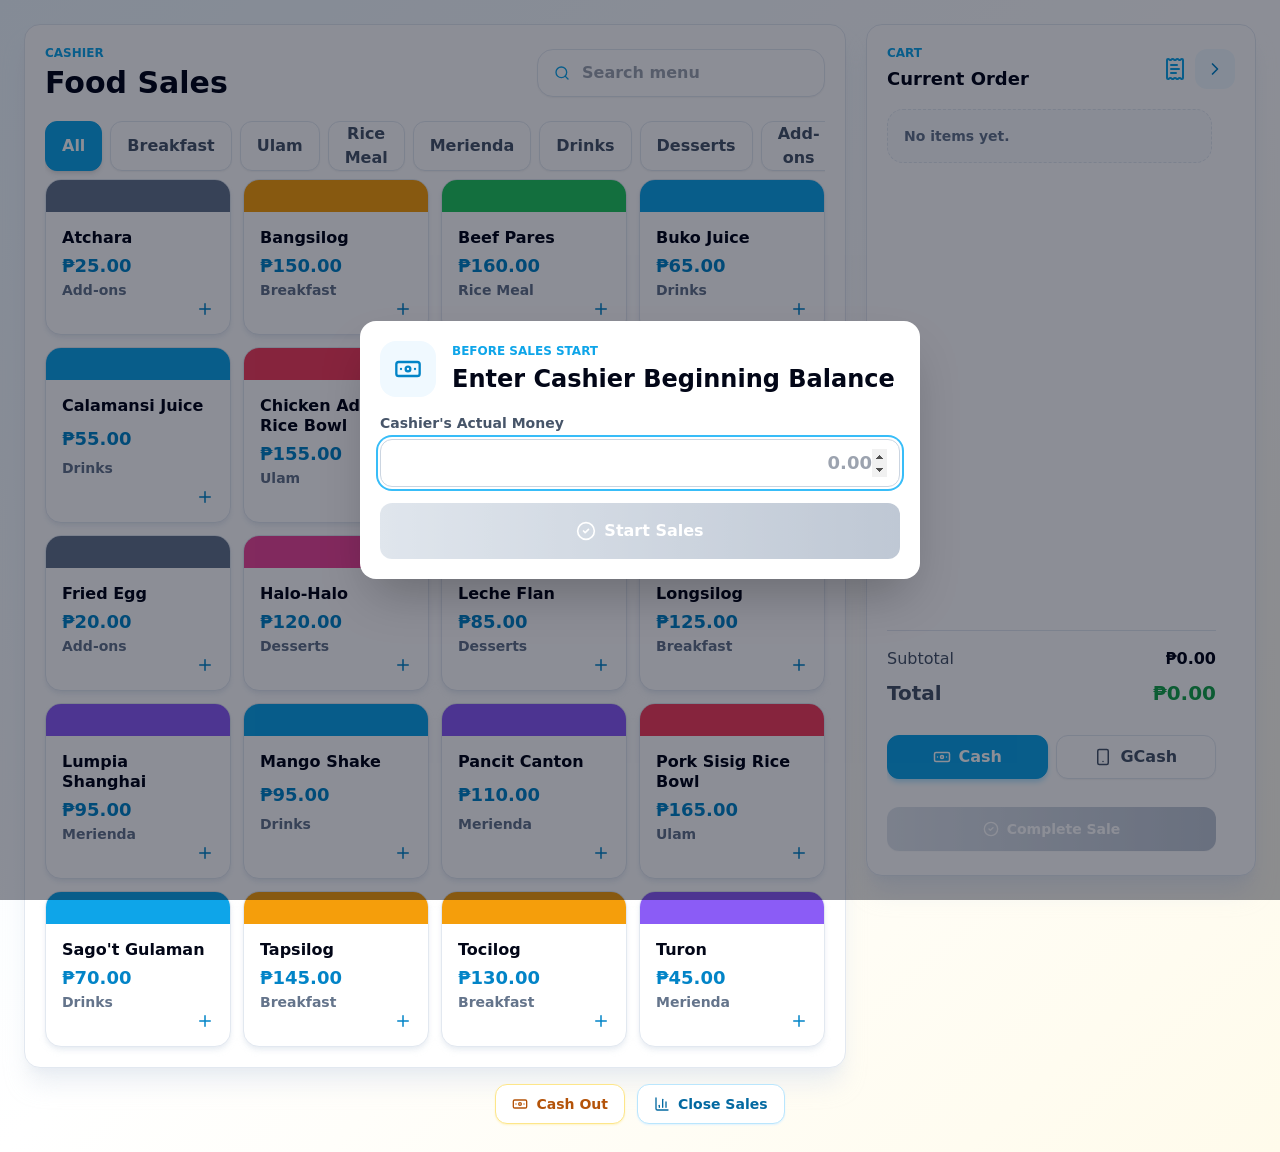
==== index.html @ 642e93b6 "Initial commit" ====
<!doctype html>
<html lang="en">
  <head>
    <meta charset="UTF-8" />
    <meta name="viewport" content="width=device-width, initial-scale=1.0, viewport-fit=cover" />
    <meta name="theme-color" content="#0f766e" />
    <title>Canteen POS</title>
    <script type="module" crossorigin src="/assets/index-CqYwOVgw.js"></script>
    <link rel="stylesheet" crossorigin href="/assets/index-Dp578OFp.css">
  </head>
  <body>
    <div id="root"></div>
  </body>
</html>
---- assets/index-Dp578OFp.css ----
*,:before,:after{--tw-border-spacing-x:0;--tw-border-spacing-y:0;--tw-translate-x:0;--tw-translate-y:0;--tw-rotate:0;--tw-skew-x:0;--tw-skew-y:0;--tw-scale-x:1;--tw-scale-y:1;--tw-pan-x: ;--tw-pan-y: ;--tw-pinch-zoom: ;--tw-scroll-snap-strictness:proximity;--tw-gradient-from-position: ;--tw-gradient-via-position: ;--tw-gradient-to-position: ;--tw-ordinal: ;--tw-slashed-zero: ;--tw-numeric-figure: ;--tw-numeric-spacing: ;--tw-numeric-fraction: ;--tw-ring-inset: ;--tw-ring-offset-width:0px;--tw-ring-offset-color:#fff;--tw-ring-color:#3b82f680;--tw-ring-offset-shadow:0 0 #0000;--tw-ring-shadow:0 0 #0000;--tw-shadow:0 0 #0000;--tw-shadow-colored:0 0 #0000;--tw-blur: ;--tw-brightness: ;--tw-contrast: ;--tw-grayscale: ;--tw-hue-rotate: ;--tw-invert: ;--tw-saturate: ;--tw-sepia: ;--tw-drop-shadow: ;--tw-backdrop-blur: ;--tw-backdrop-brightness: ;--tw-backdrop-contrast: ;--tw-backdrop-grayscale: ;--tw-backdrop-hue-rotate: ;--tw-backdrop-invert: ;--tw-backdrop-opacity: ;--tw-backdrop-saturate: ;--tw-backdrop-sepia: ;--tw-contain-size: ;--tw-contain-layout: ;--tw-contain-paint: ;--tw-contain-style: }::backdrop{--tw-border-spacing-x:0;--tw-border-spacing-y:0;--tw-translate-x:0;--tw-translate-y:0;--tw-rotate:0;--tw-skew-x:0;--tw-skew-y:0;--tw-scale-x:1;--tw-scale-y:1;--tw-pan-x: ;--tw-pan-y: ;--tw-pinch-zoom: ;--tw-scroll-snap-strictness:proximity;--tw-gradient-from-position: ;--tw-gradient-via-position: ;--tw-gradient-to-position: ;--tw-ordinal: ;--tw-slashed-zero: ;--tw-numeric-figure: ;--tw-numeric-spacing: ;--tw-numeric-fraction: ;--tw-ring-inset: ;--tw-ring-offset-width:0px;--tw-ring-offset-color:#fff;--tw-ring-color:#3b82f680;--tw-ring-offset-shadow:0 0 #0000;--tw-ring-shadow:0 0 #0000;--tw-shadow:0 0 #0000;--tw-shadow-colored:0 0 #0000;--tw-blur: ;--tw-brightness: ;--tw-contrast: ;--tw-grayscale: ;--tw-hue-rotate: ;--tw-invert: ;--tw-saturate: ;--tw-sepia: ;--tw-drop-shadow: ;--tw-backdrop-blur: ;--tw-backdrop-brightness: ;--tw-backdrop-contrast: ;--tw-backdrop-grayscale: ;--tw-backdrop-hue-rotate: ;--tw-backdrop-invert: ;--tw-backdrop-opacity: ;--tw-backdrop-saturate: ;--tw-backdrop-sepia: ;--tw-contain-size: ;--tw-contain-layout: ;--tw-contain-paint: ;--tw-contain-style: }*,:before,:after{box-sizing:border-box;border:0 solid #e5e7eb}:before,:after{--tw-content:""}html,:host{-webkit-text-size-adjust:100%;-moz-tab-size:4;tab-size:4;font-feature-settings:normal;font-variation-settings:normal;-webkit-tap-highlight-color:transparent;font-family:ui-sans-serif,system-ui,-apple-system,BlinkMacSystemFont,Segoe UI,Roboto,Noto Sans,Ubuntu,Cantarell,Helvetica Neue,sans-serif,Apple Color Emoji,Segoe UI Emoji,Segoe UI Symbol,Noto Color Emoji;line-height:1.5}body{line-height:inherit;margin:0}hr{height:0;color:inherit;border-top-width:1px}abbr:where([title]){-webkit-text-decoration:underline dotted;text-decoration:underline dotted}h1,h2,h3,h4,h5,h6{font-size:inherit;font-weight:inherit}a{color:inherit;-webkit-text-decoration:inherit;text-decoration:inherit}b,strong{font-weight:bolder}code,kbd,samp,pre{font-feature-settings:normal;font-variation-settings:normal;font-family:ui-monospace,SFMono-Regular,Menlo,Monaco,Consolas,Liberation Mono,Courier New,monospace;font-size:1em}small{font-size:80%}sub,sup{vertical-align:baseline;font-size:75%;line-height:0;position:relative}sub{bottom:-.25em}sup{top:-.5em}table{text-indent:0;border-color:inherit;border-collapse:collapse}button,input,optgroup,select,textarea{font-feature-settings:inherit;font-variation-settings:inherit;font-family:inherit;font-size:100%;font-weight:inherit;line-height:inherit;letter-spacing:inherit;color:inherit;margin:0;padding:0}button,select{text-transform:none}button{-webkit-appearance:button;background-color:#0000;background-image:none}input:where([type=button]){-webkit-appearance:button;background-color:#0000;background-image:none}input:where([type=reset]){-webkit-appearance:button;background-color:#0000;background-image:none}input:where([type=submit]){-webkit-appearance:button;background-color:#0000;background-image:none}:-moz-focusring{outline:auto}:-moz-ui-invalid{box-shadow:none}progress{vertical-align:baseline}::-webkit-inner-spin-button{height:auto}::-webkit-outer-spin-button{height:auto}[type=search]{-webkit-appearance:textfield;outline-offset:-2px}::-webkit-search-decoration{-webkit-appearance:none}::-webkit-file-upload-button{-webkit-appearance:button;font:inherit}summary{display:list-item}blockquote,dl,dd,h1,h2,h3,h4,h5,h6,hr,figure,p,pre{margin:0}fieldset{margin:0;padding:0}legend{padding:0}ol,ul,menu{margin:0;padding:0;list-style:none}dialog{padding:0}textarea{resize:vertical}input::-moz-placeholder{opacity:1;color:#9ca3af}textarea::-moz-placeholder{opacity:1;color:#9ca3af}input::placeholder,textarea::placeholder{opacity:1;color:#9ca3af}button,[role=button]{cursor:pointer}:disabled{cursor:default}img,svg,video,canvas,audio,iframe,embed,object{vertical-align:middle;display:block}img,video{max-width:100%;height:auto}[hidden]:where(:not([hidden=until-found])){display:none}:root{font-synthesis:none;text-rendering:optimizelegibility;-webkit-font-smoothing:antialiased;--tw-bg-opacity:1;background-color:rgb(240 249 255/var(--tw-bg-opacity,1));--tw-text-opacity:1;color:rgb(15 23 42/var(--tw-text-opacity,1));font-family:Inter,ui-sans-serif,system-ui,-apple-system,BlinkMacSystemFont,Segoe UI,Roboto,Noto Sans,Ubuntu,Cantarell,Helvetica Neue,sans-serif}*{box-sizing:border-box}body{background-image:linear-gradient(to bottom right, var(--tw-gradient-stops));--tw-gradient-from:#f0f9ff var(--tw-gradient-from-position);--tw-gradient-to:#fffbeb var(--tw-gradient-to-position);--tw-gradient-stops:var(--tw-gradient-from), #fff var(--tw-gradient-via-position), var(--tw-gradient-to);min-width:20rem;min-height:100vh;margin:0}button,input,select,textarea{font:inherit}button:focus,input:focus,select:focus,textarea:focus{outline-offset:2px;--tw-ring-offset-shadow:var(--tw-ring-inset) 0 0 0 var(--tw-ring-offset-width) var(--tw-ring-offset-color);--tw-ring-shadow:var(--tw-ring-inset) 0 0 0 calc(2px + var(--tw-ring-offset-width)) var(--tw-ring-color);box-shadow:var(--tw-ring-offset-shadow), var(--tw-ring-shadow), var(--tw-shadow,0 0 #0000);--tw-ring-opacity:1;--tw-ring-color:rgb(56 189 248/var(--tw-ring-opacity,1));--tw-ring-offset-width:2px;--tw-ring-offset-color:#fff;outline:2px solid #0000}button{cursor:pointer;border-width:0;display:inline-flex}button:disabled{cursor:not-allowed;opacity:.6}.loading-screen{background-image:linear-gradient(to bottom right, var(--tw-gradient-stops));--tw-gradient-from:#e0f2fe var(--tw-gradient-from-position);--tw-gradient-to:#fef3c7 var(--tw-gradient-to-position);--tw-gradient-stops:var(--tw-gradient-from), #fff var(--tw-gradient-via-position), var(--tw-gradient-to);--tw-text-opacity:1;min-height:100vh;color:rgb(2 132 199/var(--tw-text-opacity,1));align-content:center;place-items:center;gap:.75rem;display:grid}.loading-screen h1{letter-spacing:0;margin:0;font-size:1.5rem;font-weight:900;line-height:2rem}.app-shell{background-image:linear-gradient(to bottom right, var(--tw-gradient-stops));--tw-gradient-from:#f0f9ff var(--tw-gradient-from-position);--tw-gradient-to:#fffbeb var(--tw-gradient-to-position);--tw-gradient-stops:var(--tw-gradient-from), #fff var(--tw-gradient-via-position), var(--tw-gradient-to);--tw-text-opacity:1;min-height:100vh;color:rgb(15 23 42/var(--tw-text-opacity,1))}.work-area{min-width:0;padding:1.5rem}.outline-button{--tw-border-opacity:1;border-width:1px;border-color:rgb(226 232 240/var(--tw-border-opacity,1));--tw-bg-opacity:1;background-color:rgb(255 255 255/var(--tw-bg-opacity,1));--tw-text-opacity:1;min-height:2.75rem;color:rgb(51 65 85/var(--tw-text-opacity,1));--tw-shadow:0 1px 2px 0 #0000000d;--tw-shadow-colored:0 1px 2px 0 var(--tw-shadow-color);box-shadow:var(--tw-ring-offset-shadow,0 0 #0000), var(--tw-ring-shadow,0 0 #0000), var(--tw-shadow);border-radius:.75rem;justify-content:center;align-items:center;gap:.5rem;padding-left:1rem;padding-right:1rem;font-weight:900;transition-property:color,background-color,border-color,text-decoration-color,fill,stroke,opacity,box-shadow,transform,filter,-webkit-backdrop-filter,backdrop-filter;transition-duration:.2s;transition-timing-function:cubic-bezier(.4,0,.2,1)}.outline-button:hover{--tw-translate-y:-.125rem;transform:translate(var(--tw-translate-x), var(--tw-translate-y)) rotate(var(--tw-rotate)) skewX(var(--tw-skew-x)) skewY(var(--tw-skew-y)) scaleX(var(--tw-scale-x)) scaleY(var(--tw-scale-y));--tw-border-opacity:1;border-color:rgb(125 211 252/var(--tw-border-opacity,1));--tw-bg-opacity:1;background-color:rgb(240 249 255/var(--tw-bg-opacity,1));--tw-text-opacity:1;color:rgb(2 132 199/var(--tw-text-opacity,1));--tw-shadow:0 4px 6px -1px #0000001a, 0 2px 4px -2px #0000001a;--tw-shadow-colored:0 4px 6px -1px var(--tw-shadow-color), 0 2px 4px -2px var(--tw-shadow-color);box-shadow:var(--tw-ring-offset-shadow,0 0 #0000), var(--tw-ring-shadow,0 0 #0000), var(--tw-shadow)}.outline-button:hover:disabled{--tw-translate-y:0px;transform:translate(var(--tw-translate-x), var(--tw-translate-y)) rotate(var(--tw-rotate)) skewX(var(--tw-skew-x)) skewY(var(--tw-skew-y)) scaleX(var(--tw-scale-x)) scaleY(var(--tw-scale-y));--tw-border-opacity:1;border-color:rgb(226 232 240/var(--tw-border-opacity,1));--tw-bg-opacity:1;background-color:rgb(255 255 255/var(--tw-bg-opacity,1));--tw-text-opacity:1;color:rgb(51 65 85/var(--tw-text-opacity,1))}.checkout-button{background-image:linear-gradient(to right, var(--tw-gradient-stops));--tw-gradient-from:#0ea5e9 var(--tw-gradient-from-position);--tw-gradient-to:#22c55e var(--tw-gradient-to-position);--tw-gradient-stops:var(--tw-gradient-from), var(--tw-gradient-to);--tw-text-opacity:1;width:100%;min-height:3.5rem;color:rgb(255 255 255/var(--tw-text-opacity,1));--tw-shadow:var(--tw-shadow-colored);--tw-shadow-colored:0 4px 6px -1px var(--tw-shadow-color), 0 2px 4px -2px var(--tw-shadow-color);box-shadow:var(--tw-ring-offset-shadow,0 0 #0000), var(--tw-ring-shadow,0 0 #0000), var(--tw-shadow);--tw-shadow-color:#bae6fd;border-radius:.75rem;justify-content:center;align-items:center;gap:.5rem;font-weight:900;transition-property:color,background-color,border-color,text-decoration-color,fill,stroke,opacity,box-shadow,transform,filter,-webkit-backdrop-filter,backdrop-filter;transition-duration:.2s;transition-timing-function:cubic-bezier(.4,0,.2,1)}.checkout-button:hover{--tw-translate-y:-.125rem;transform:translate(var(--tw-translate-x), var(--tw-translate-y)) rotate(var(--tw-rotate)) skewX(var(--tw-skew-x)) skewY(var(--tw-skew-y)) scaleX(var(--tw-scale-x)) scaleY(var(--tw-scale-y));--tw-gradient-from:#0284c7 var(--tw-gradient-from-position);--tw-gradient-to:#16a34a var(--tw-gradient-to-position);--tw-gradient-stops:var(--tw-gradient-from), var(--tw-gradient-to);--tw-shadow:0 10px 15px -3px #0000001a, 0 4px 6px -4px #0000001a;--tw-shadow-colored:0 10px 15px -3px var(--tw-shadow-color), 0 4px 6px -4px var(--tw-shadow-color);box-shadow:var(--tw-ring-offset-shadow,0 0 #0000), var(--tw-ring-shadow,0 0 #0000), var(--tw-shadow)}.checkout-button:disabled{--tw-gradient-from:#cbd5e1 var(--tw-gradient-from-position);--tw-gradient-to:#94a3b8 var(--tw-gradient-to-position);--tw-gradient-stops:var(--tw-gradient-from), var(--tw-gradient-to);--tw-shadow:0 0 #0000;--tw-shadow-colored:0 0 #0000;box-shadow:var(--tw-ring-offset-shadow,0 0 #0000), var(--tw-ring-shadow,0 0 #0000), var(--tw-shadow)}.checkout-button:hover:disabled{--tw-translate-y:0px;transform:translate(var(--tw-translate-x), var(--tw-translate-y)) rotate(var(--tw-rotate)) skewX(var(--tw-skew-x)) skewY(var(--tw-skew-y)) scaleX(var(--tw-scale-x)) scaleY(var(--tw-scale-y))}.sales-page{gap:1rem;display:grid}.sales-grid{grid-template-columns:minmax(0,1fr) 390px;gap:1.25rem;transition:grid-template-columns .52s cubic-bezier(.22,1,.36,1);display:grid}.sales-grid.cart-collapsed{grid-template-columns:minmax(0,1fr) 116px}.sales-footer-actions{flex-wrap:wrap;justify-content:center;gap:.75rem;padding-bottom:.25rem;display:flex}.close-sales-button,.cash-out-sales-button{--tw-border-opacity:1;border-width:1px;border-color:rgb(186 230 253/var(--tw-border-opacity,1));--tw-bg-opacity:1;background-color:rgb(255 255 255/var(--tw-bg-opacity,1));--tw-text-opacity:1;min-height:2.5rem;color:rgb(3 105 161/var(--tw-text-opacity,1));--tw-shadow:var(--tw-shadow-colored);--tw-shadow-colored:0 1px 2px 0 var(--tw-shadow-color);box-shadow:var(--tw-ring-offset-shadow,0 0 #0000), var(--tw-ring-shadow,0 0 #0000), var(--tw-shadow);--tw-shadow-color:#e0f2fe;border-radius:.75rem;justify-content:center;align-items:center;gap:.5rem;padding-left:1rem;padding-right:1rem;font-size:.875rem;font-weight:900;line-height:1.25rem;transition-property:color,background-color,border-color,text-decoration-color,fill,stroke,opacity,box-shadow,transform,filter,-webkit-backdrop-filter,backdrop-filter;transition-duration:.2s;transition-timing-function:cubic-bezier(.4,0,.2,1)}.close-sales-button:hover,.cash-out-sales-button:hover{--tw-translate-y:-.125rem;transform:translate(var(--tw-translate-x), var(--tw-translate-y)) rotate(var(--tw-rotate)) skewX(var(--tw-skew-x)) skewY(var(--tw-skew-y)) scaleX(var(--tw-scale-x)) scaleY(var(--tw-scale-y));--tw-border-opacity:1;border-color:rgb(56 189 248/var(--tw-border-opacity,1));--tw-bg-opacity:1;background-color:rgb(240 249 255/var(--tw-bg-opacity,1));--tw-shadow:0 4px 6px -1px #0000001a, 0 2px 4px -2px #0000001a;--tw-shadow-colored:0 4px 6px -1px var(--tw-shadow-color), 0 2px 4px -2px var(--tw-shadow-color);box-shadow:var(--tw-ring-offset-shadow,0 0 #0000), var(--tw-ring-shadow,0 0 #0000), var(--tw-shadow)}.close-sales-button:hover:disabled,.cash-out-sales-button:hover:disabled{--tw-translate-y:0px;transform:translate(var(--tw-translate-x), var(--tw-translate-y)) rotate(var(--tw-rotate)) skewX(var(--tw-skew-x)) skewY(var(--tw-skew-y)) scaleX(var(--tw-scale-x)) scaleY(var(--tw-scale-y));--tw-border-opacity:1;border-color:rgb(186 230 253/var(--tw-border-opacity,1));--tw-bg-opacity:1;background-color:rgb(255 255 255/var(--tw-bg-opacity,1))}.cash-out-sales-button{--tw-border-opacity:1;border-color:rgb(253 230 138/var(--tw-border-opacity,1));--tw-text-opacity:1;color:rgb(180 83 9/var(--tw-text-opacity,1));--tw-shadow-color:#fef3c7;--tw-shadow:var(--tw-shadow-colored)}.cash-out-sales-button:hover{--tw-border-opacity:1;border-color:rgb(251 191 36/var(--tw-border-opacity,1));--tw-bg-opacity:1;background-color:rgb(255 251 235/var(--tw-bg-opacity,1))}.menu-panel,.cart-panel,.form-panel,.report-panel,.login-card{--tw-border-opacity:1;border-width:1px;border-color:rgb(226 232 240/var(--tw-border-opacity,1));--tw-bg-opacity:1;background-color:rgb(255 255 255/var(--tw-bg-opacity,1));--tw-shadow:var(--tw-shadow-colored);--tw-shadow-colored:0 20px 25px -5px var(--tw-shadow-color), 0 8px 10px -6px var(--tw-shadow-color);box-shadow:var(--tw-ring-offset-shadow,0 0 #0000), var(--tw-ring-shadow,0 0 #0000), var(--tw-shadow);--tw-shadow-color:#e2e8f0b3;border-radius:1rem}.menu-panel{min-height:calc(100vh - 48px);padding:1.25rem}.cart-panel,.form-panel{max-height:calc(100vh - 48px);padding:1.25rem;transition-property:width,max-width,min-width,padding,transform,box-shadow;transition-duration:.52s;transition-timing-function:cubic-bezier(.22,1,.36,1);display:grid;position:sticky;top:1.5rem;overflow:hidden}.form-panel{align-content:flex-start;gap:1rem}.cart-panel{grid-template-rows:auto auto minmax(0,1fr);align-content:stretch;gap:0;height:calc(100vh - 48px)}.cart-panel.collapsed{grid-template-rows:auto auto;align-content:start;min-width:116px;height:auto;padding:.75rem;overflow:visible}.cart-panel.collapsed .cart-header{justify-items:center;gap:.5rem;display:grid}.cart-title{opacity:1;max-height:64px;transition:max-height .36s cubic-bezier(.22,1,.36,1),opacity .22s,transform .32s cubic-bezier(.22,1,.36,1);overflow:hidden;transform:translateY(0)}.cart-panel.collapsed .cart-title{pointer-events:none;opacity:0;max-height:0;transform:translateY(-8px)}.cart-panel.collapsed .cart-header-actions>svg{display:none}.cart-header-actions{--tw-text-opacity:1;color:rgb(14 165 233/var(--tw-text-opacity,1));align-items:center;gap:.5rem;display:flex}.cart-panel.collapsed .cart-header-actions{justify-content:center;width:100%}.collapse-cart-button{--tw-bg-opacity:1;background-color:rgb(240 249 255/var(--tw-bg-opacity,1));--tw-text-opacity:1;width:2.5rem;height:2.5rem;color:rgb(2 132 199/var(--tw-text-opacity,1));border-radius:.75rem;justify-content:center;place-items:center;transition-property:color,background-color,border-color,text-decoration-color,fill,stroke,opacity,box-shadow,transform,filter,-webkit-backdrop-filter,backdrop-filter;transition-duration:.2s;transition-timing-function:cubic-bezier(.4,0,.2,1);display:grid}.collapse-cart-button:hover{--tw-bg-opacity:1;background-color:rgb(224 242 254/var(--tw-bg-opacity,1))}.cart-panel.collapsed .collapse-cart-button{--tw-bg-opacity:1;background-color:rgb(14 165 233/var(--tw-bg-opacity,1));--tw-text-opacity:1;width:3rem;height:3rem;color:rgb(255 255 255/var(--tw-text-opacity,1));--tw-shadow:var(--tw-shadow-colored);--tw-shadow-colored:0 10px 15px -3px var(--tw-shadow-color), 0 4px 6px -4px var(--tw-shadow-color);box-shadow:var(--tw-ring-offset-shadow,0 0 #0000), var(--tw-ring-shadow,0 0 #0000), var(--tw-shadow);--tw-shadow-color:#bae6fd;--tw-ring-offset-shadow:var(--tw-ring-inset) 0 0 0 var(--tw-ring-offset-width) var(--tw-ring-offset-color);--tw-ring-shadow:var(--tw-ring-inset) 0 0 0 calc(4px + var(--tw-ring-offset-width)) var(--tw-ring-color);box-shadow:var(--tw-ring-offset-shadow), var(--tw-ring-shadow), var(--tw-shadow,0 0 #0000);--tw-ring-opacity:1;--tw-ring-color:rgb(224 242 254/var(--tw-ring-opacity,1));border-radius:1rem}.cart-panel.collapsed .collapse-cart-button:hover{--tw-bg-opacity:1;background-color:rgb(2 132 199/var(--tw-bg-opacity,1))}.cart-expanded-body{opacity:1;grid-template-rows:1fr;min-height:0;margin-top:1rem;transition:grid-template-rows .52s cubic-bezier(.22,1,.36,1),opacity .3s,transform .42s cubic-bezier(.22,1,.36,1),margin-top .42s cubic-bezier(.22,1,.36,1);display:grid;overflow:hidden;transform:translate(0)scale(1)}.cart-expanded-content{scrollbar-gutter:stable;grid-template-rows:minmax(0,1fr) auto auto auto;gap:.75rem;min-height:0;padding-bottom:.25rem;padding-right:.25rem;display:grid;overflow-y:auto}.cart-expanded-content>.checkout-button{z-index:10;--tw-shadow:0 1px 2px 0 #0000000d;--tw-shadow-colored:0 1px 2px 0 var(--tw-shadow-color);min-height:2.75rem;box-shadow:var(--tw-ring-offset-shadow,0 0 #0000), var(--tw-ring-shadow,0 0 #0000), var(--tw-shadow);margin-top:.25rem;font-size:.875rem;line-height:1.25rem;position:sticky;bottom:0}.cart-expanded-content>.checkout-button svg{width:1rem;height:1rem}.cart-panel.collapsed .cart-expanded-body{pointer-events:none;opacity:0;grid-template-rows:0fr;margin-top:0;transform:translate(24px)scale(.98)}.collapsed-cart-summary{background-image:linear-gradient(to bottom, var(--tw-gradient-stops));--tw-gradient-from:#f0f9ff var(--tw-gradient-from-position);--tw-gradient-to:#f0fdf4 var(--tw-gradient-to-position);--tw-gradient-stops:var(--tw-gradient-from), var(--tw-gradient-to);text-align:center;opacity:1;--tw-ring-offset-shadow:var(--tw-ring-inset) 0 0 0 var(--tw-ring-offset-width) var(--tw-ring-offset-color);--tw-ring-shadow:var(--tw-ring-inset) 0 0 0 calc(1px + var(--tw-ring-offset-width)) var(--tw-ring-color);min-width:0;box-shadow:var(--tw-ring-offset-shadow), var(--tw-ring-shadow), var(--tw-shadow,0 0 #0000);--tw-ring-opacity:1;--tw-ring-color:rgb(224 242 254/var(--tw-ring-opacity,1));border-radius:1rem;grid-template-rows:1fr;margin-top:1rem;padding:1.25rem .5rem;transition:grid-template-rows .46s cubic-bezier(.22,1,.36,1),opacity .28s,transform .38s cubic-bezier(.22,1,.36,1),margin-top .38s cubic-bezier(.22,1,.36,1),padding .38s cubic-bezier(.22,1,.36,1),box-shadow .38s;display:grid;overflow:hidden;transform:translate(0)scale(1)}.collapsed-cart-summary-inner{place-items:center;gap:.25rem;min-height:0;display:grid;overflow:hidden}.cart-panel:not(.collapsed) .collapsed-cart-summary{pointer-events:none;opacity:0;--tw-ring-offset-shadow:var(--tw-ring-inset) 0 0 0 var(--tw-ring-offset-width) var(--tw-ring-offset-color);--tw-ring-shadow:var(--tw-ring-inset) 0 0 0 calc(0px + var(--tw-ring-offset-width)) var(--tw-ring-color);box-shadow:var(--tw-ring-offset-shadow), var(--tw-ring-shadow), var(--tw-shadow,0 0 #0000);grid-template-rows:0fr;margin-top:0;padding-top:0;padding-bottom:0;transform:translate(24px)scale(.96)}.collapsed-cart-summary strong{--tw-text-opacity:1;color:rgb(2 132 199/var(--tw-text-opacity,1));font-size:1.875rem;font-weight:900;line-height:2.25rem}.collapsed-cart-summary span{text-transform:uppercase;--tw-text-opacity:1;color:rgb(100 116 139/var(--tw-text-opacity,1));font-size:.75rem;font-weight:900;line-height:1rem}.collapsed-cart-summary b{word-break:break-all;--tw-text-opacity:1;color:rgb(22 163 74/var(--tw-text-opacity,1));font-size:.875rem;font-weight:900;line-height:1.25rem}.section-header,.admin-topbar,.cart-header{justify-content:space-between;align-items:center;gap:1rem;display:flex}.section-header,.section-header.compact{margin-bottom:1.25rem}.section-header h1,.admin-topbar h1,.login-card h1{letter-spacing:0;--tw-text-opacity:1;color:rgb(2 6 23/var(--tw-text-opacity,1));margin:0;font-size:1.875rem;font-weight:900;line-height:2.25rem}.cart-header h2,.form-panel h2,.report-panel h2,.revolving-capital-entry h2,.cashier-opening-entry h2,.cashier-closing-entry h2,.other-expense-entry h2,.capital-entry h2,.cashout-entry h2{letter-spacing:0;--tw-text-opacity:1;color:rgb(2 6 23/var(--tw-text-opacity,1));margin:0;font-size:1.125rem;font-weight:900;line-height:1.75rem}.eyebrow{text-transform:uppercase;letter-spacing:0;--tw-text-opacity:1;color:rgb(14 165 233/var(--tw-text-opacity,1));margin-bottom:.25rem;font-size:.75rem;font-weight:900;line-height:1rem}.search-box,.date-control{--tw-border-opacity:1;border-width:1px;border-color:rgb(226 232 240/var(--tw-border-opacity,1));--tw-bg-opacity:1;background-color:rgb(255 255 255/var(--tw-bg-opacity,1));--tw-text-opacity:1;height:3rem;color:rgb(14 165 233/var(--tw-text-opacity,1));--tw-shadow:0 1px 2px 0 #0000000d;--tw-shadow-colored:0 1px 2px 0 var(--tw-shadow-color);box-shadow:var(--tw-ring-offset-shadow,0 0 #0000), var(--tw-ring-shadow,0 0 #0000), var(--tw-shadow);border-radius:1rem;align-items:center;gap:.75rem;padding-left:1rem;padding-right:1rem;display:flex}.search-box input,.date-control input{--tw-text-opacity:1;width:100%;color:rgb(2 6 23/var(--tw-text-opacity,1));outline-offset:2px;background-color:#0000;border-width:0;outline:2px solid #0000;font-weight:700}.search-box input:focus,.date-control input:focus{--tw-ring-offset-shadow:var(--tw-ring-inset) 0 0 0 var(--tw-ring-offset-width) var(--tw-ring-offset-color);--tw-ring-shadow:var(--tw-ring-inset) 0 0 0 calc(0px + var(--tw-ring-offset-width)) var(--tw-ring-color);box-shadow:var(--tw-ring-offset-shadow), var(--tw-ring-shadow), var(--tw-shadow,0 0 #0000);--tw-ring-offset-width:0px}.category-row{gap:.5rem;padding-bottom:.5rem;display:flex;overflow-x:auto}.category,.payment,.report-scope-button,.amount-tab{--tw-border-opacity:1;border-width:1px;border-color:rgb(226 232 240/var(--tw-border-opacity,1));--tw-bg-opacity:1;background-color:rgb(255 255 255/var(--tw-bg-opacity,1));--tw-text-opacity:1;min-height:2.75rem;color:rgb(71 85 105/var(--tw-text-opacity,1));--tw-shadow:0 1px 2px 0 #0000000d;--tw-shadow-colored:0 1px 2px 0 var(--tw-shadow-color);box-shadow:var(--tw-ring-offset-shadow,0 0 #0000), var(--tw-ring-shadow,0 0 #0000), var(--tw-shadow);border-radius:.75rem;justify-content:center;align-items:center;padding-left:1rem;padding-right:1rem;font-weight:900;transition-property:color,background-color,border-color,text-decoration-color,fill,stroke,opacity,box-shadow,transform,filter,-webkit-backdrop-filter,backdrop-filter;transition-duration:.2s;transition-timing-function:cubic-bezier(.4,0,.2,1)}.category:hover,.payment:hover,.report-scope-button:hover,.amount-tab:hover{--tw-translate-y:-.125rem;transform:translate(var(--tw-translate-x), var(--tw-translate-y)) rotate(var(--tw-rotate)) skewX(var(--tw-skew-x)) skewY(var(--tw-skew-y)) scaleX(var(--tw-scale-x)) scaleY(var(--tw-scale-y));--tw-border-opacity:1;border-color:rgb(125 211 252/var(--tw-border-opacity,1));--tw-bg-opacity:1;background-color:rgb(240 249 255/var(--tw-bg-opacity,1));--tw-text-opacity:1;color:rgb(2 132 199/var(--tw-text-opacity,1))}.category.active{--tw-text-opacity:1;color:rgb(255 255 255/var(--tw-text-opacity,1));--tw-shadow:0 4px 6px -1px #0000001a, 0 2px 4px -2px #0000001a;--tw-shadow-colored:0 4px 6px -1px var(--tw-shadow-color), 0 2px 4px -2px var(--tw-shadow-color);box-shadow:var(--tw-ring-offset-shadow,0 0 #0000), var(--tw-ring-shadow,0 0 #0000), var(--tw-shadow)}.category.active:not([style]){--tw-border-opacity:1;border-color:rgb(14 165 233/var(--tw-border-opacity,1));--tw-bg-opacity:1;background-color:rgb(14 165 233/var(--tw-bg-opacity,1))}.category.active[style]{background:var(--category-color);border-color:var(--category-color)}.payment.active,.report-scope-button.active,.amount-tab.active{--tw-border-opacity:1;border-color:rgb(14 165 233/var(--tw-border-opacity,1));--tw-bg-opacity:1;background-color:rgb(14 165 233/var(--tw-bg-opacity,1));--tw-text-opacity:1;color:rgb(255 255 255/var(--tw-text-opacity,1));--tw-shadow:var(--tw-shadow-colored);--tw-shadow-colored:0 4px 6px -1px var(--tw-shadow-color), 0 2px 4px -2px var(--tw-shadow-color);box-shadow:var(--tw-ring-offset-shadow,0 0 #0000), var(--tw-ring-shadow,0 0 #0000), var(--tw-shadow);--tw-shadow-color:#bae6fd}.product-grid{grid-template-columns:repeat(auto-fill,minmax(150px,1fr));gap:.75rem;display:grid}.product-tile{--tw-border-opacity:1;border-width:1px;border-color:rgb(226 232 240/var(--tw-border-opacity,1));--tw-bg-opacity:1;background-color:rgb(255 255 255/var(--tw-bg-opacity,1));text-align:left;--tw-shadow:var(--tw-shadow-colored);--tw-shadow-colored:0 4px 6px -1px var(--tw-shadow-color), 0 2px 4px -2px var(--tw-shadow-color);min-height:9rem;box-shadow:var(--tw-ring-offset-shadow,0 0 #0000), var(--tw-ring-shadow,0 0 #0000), var(--tw-shadow);--tw-shadow-color:#e2e8f0b3;border-radius:1rem;padding:3rem 1rem 1rem;transition-property:color,background-color,border-color,text-decoration-color,fill,stroke,opacity,box-shadow,transform,filter,-webkit-backdrop-filter,backdrop-filter;transition-duration:.2s;transition-timing-function:cubic-bezier(.4,0,.2,1);display:grid;position:relative;overflow:hidden}.product-tile:hover{--tw-translate-y:-.25rem;transform:translate(var(--tw-translate-x), var(--tw-translate-y)) rotate(var(--tw-rotate)) skewX(var(--tw-skew-x)) skewY(var(--tw-skew-y)) scaleX(var(--tw-scale-x)) scaleY(var(--tw-scale-y));--tw-border-opacity:1;border-color:rgb(125 211 252/var(--tw-border-opacity,1));--tw-shadow:var(--tw-shadow-colored);--tw-shadow-colored:0 10px 15px -3px var(--tw-shadow-color), 0 4px 6px -4px var(--tw-shadow-color);box-shadow:var(--tw-ring-offset-shadow,0 0 #0000), var(--tw-ring-shadow,0 0 #0000), var(--tw-shadow);--tw-shadow-color:#e0f2fe}.product-strip{height:2rem;position:absolute;top:0;left:0;right:0}.product-name{z-index:10;--tw-text-opacity:1;color:rgb(2 6 23/var(--tw-text-opacity,1));font-size:1rem;font-weight:900;line-height:1.25;position:relative}.product-price{z-index:10;--tw-text-opacity:1;color:rgb(2 132 199/var(--tw-text-opacity,1));margin-top:.25rem;font-size:1.125rem;font-weight:900;line-height:1.75rem;position:relative}.product-meta,.cart-line span,.summary-row small,.menu-row-details span,.menu-edit-meta,.order-row span,.chart-label{--tw-text-opacity:1;color:rgb(100 116 139/var(--tw-text-opacity,1));font-size:.875rem;font-weight:700;line-height:1.25rem}.product-footer{--tw-text-opacity:1;color:rgb(2 132 199/var(--tw-text-opacity,1));justify-content:flex-end;align-items:center;margin-top:auto;display:flex}.product-footer strong{font-size:1.125rem;font-weight:900;line-height:1.75rem}.cart-lines{grid-auto-rows:max-content;align-content:flex-start;align-items:flex-start;gap:.75rem;min-height:42vh;max-height:52vh;padding-right:.25rem;display:grid;overflow:auto}.cart-line,.menu-row,.order-row{--tw-border-opacity:1;border-width:1px;border-color:rgb(226 232 240/var(--tw-border-opacity,1));--tw-bg-opacity:1;background-color:rgb(255 255 255/var(--tw-bg-opacity,1));--tw-shadow:0 1px 2px 0 #0000000d;--tw-shadow-colored:0 1px 2px 0 var(--tw-shadow-color);box-shadow:var(--tw-ring-offset-shadow,0 0 #0000), var(--tw-ring-shadow,0 0 #0000), var(--tw-shadow);border-radius:1rem}.cart-line{justify-content:space-between;align-items:center;gap:.75rem;padding:.75rem;display:flex}.cart-line-info{gap:.25rem;min-width:0;display:grid}.cart-line-info strong{min-width:0;line-height:1.25}.cart-line-info span{display:block}.cart-line strong,.menu-row-details strong,.order-row strong,.payment-legend-item strong,.cashout-row strong{--tw-text-opacity:1;color:rgb(2 6 23/var(--tw-text-opacity,1))}.qty-stepper{--tw-border-opacity:1;border-width:1px;border-color:rgb(226 232 240/var(--tw-border-opacity,1));--tw-bg-opacity:1;background-color:rgb(248 250 252/var(--tw-bg-opacity,1));border-radius:.75rem;grid-template-columns:repeat(3,minmax(0,1fr));display:grid;overflow:hidden}.qty-stepper button,.qty-stepper output{justify-content:center;place-items:center;min-width:2.25rem;height:2.25rem;font-size:.875rem;font-weight:900;line-height:1.25rem;display:grid}.qty-stepper button{--tw-bg-opacity:1;background-color:rgb(240 249 255/var(--tw-bg-opacity,1));--tw-text-opacity:1;color:rgb(2 132 199/var(--tw-text-opacity,1));transition-property:color,background-color,border-color,text-decoration-color,fill,stroke,opacity,box-shadow,transform,filter,-webkit-backdrop-filter,backdrop-filter;transition-duration:.15s;transition-timing-function:cubic-bezier(.4,0,.2,1)}.qty-stepper button:hover{--tw-bg-opacity:1;background-color:rgb(224 242 254/var(--tw-bg-opacity,1))}.qty-stepper output{--tw-bg-opacity:1;background-color:rgb(255 255 255/var(--tw-bg-opacity,1));--tw-text-opacity:1;color:rgb(2 6 23/var(--tw-text-opacity,1))}.empty-note{--tw-border-opacity:1;border-style:dashed;border-width:1px;border-color:rgb(226 232 240/var(--tw-border-opacity,1));--tw-bg-opacity:1;background-color:rgb(248 250 252/var(--tw-bg-opacity,1));--tw-text-opacity:1;color:rgb(100 116 139/var(--tw-text-opacity,1));border-radius:1rem;padding:1rem;font-size:.875rem;font-weight:700;line-height:1.25rem}.totals{--tw-border-opacity:1;border-top-width:1px;border-color:rgb(226 232 240/var(--tw-border-opacity,1));gap:.5rem;margin-top:1rem;margin-bottom:1rem;padding-top:1rem;display:grid}.totals label,.totals div,.cash-input{--tw-text-opacity:1;color:rgb(71 85 105/var(--tw-text-opacity,1));justify-content:space-between;align-items:center;gap:.75rem;display:flex}.totals strong{--tw-text-opacity:1;color:rgb(2 6 23/var(--tw-text-opacity,1));font-weight:900}.grand-total{font-size:1.25rem;font-weight:900;line-height:1.75rem}.grand-total strong,.cash-input strong{--tw-text-opacity:1;color:rgb(22 163 74/var(--tw-text-opacity,1))}.payment-methods{grid-template-columns:repeat(2,minmax(0,1fr));gap:.5rem;margin-bottom:.75rem;display:grid}.payment{gap:.5rem}.cash-input{--tw-border-opacity:1;border-width:1px;border-color:rgb(187 247 208/var(--tw-border-opacity,1));--tw-bg-opacity:1;background-color:rgb(240 253 244/var(--tw-bg-opacity,1));border-radius:1rem;grid-template-columns:1fr 120px;margin-bottom:.75rem;padding:.5rem;display:grid}.amount-field.active{--tw-ring-offset-shadow:var(--tw-ring-inset) 0 0 0 var(--tw-ring-offset-width) var(--tw-ring-offset-color);--tw-ring-shadow:var(--tw-ring-inset) 0 0 0 calc(2px + var(--tw-ring-offset-width)) var(--tw-ring-color);box-shadow:var(--tw-ring-offset-shadow), var(--tw-ring-shadow), var(--tw-shadow,0 0 #0000);--tw-ring-opacity:1;--tw-ring-color:rgb(134 239 172/var(--tw-ring-opacity,1))}.totals input,.cash-input input,.login-card input,.revolving-capital-entry input,.cashier-opening-entry input,.cashier-closing-entry input,.other-expense-entry input,.capital-entry input,.cashout-entry input,.product-form input,.product-form select,.menu-edit-fields input{--tw-border-opacity:1;border-width:1px;border-color:rgb(203 213 225/var(--tw-border-opacity,1));--tw-bg-opacity:1;background-color:rgb(255 255 255/var(--tw-bg-opacity,1));--tw-text-opacity:1;min-height:2.75rem;color:rgb(2 6 23/var(--tw-text-opacity,1));--tw-shadow:0 1px 2px 0 #0000000d;--tw-shadow-colored:0 1px 2px 0 var(--tw-shadow-color);box-shadow:var(--tw-ring-offset-shadow,0 0 #0000), var(--tw-ring-shadow,0 0 #0000), var(--tw-shadow);border-radius:.75rem;padding-left:.75rem;padding-right:.75rem}.totals input,.cash-input input{text-align:right}.amount-keypad{--tw-border-opacity:1;border-width:1px;border-color:rgb(226 232 240/var(--tw-border-opacity,1));--tw-bg-opacity:1;background-color:rgb(248 250 252/var(--tw-bg-opacity,1));border-radius:1rem;gap:.5rem;margin-bottom:.5rem;padding:.5rem;display:grid}.amount-keypad-header{grid-template-columns:minmax(0,1fr) 44px;align-items:center;gap:.5rem;display:grid}.amount-keypad-header strong{--tw-text-opacity:1;color:rgb(71 85 105/var(--tw-text-opacity,1));font-size:.875rem;font-weight:900;line-height:1.25rem}.suggested-amounts{grid-template-columns:repeat(5,minmax(0,1fr));gap:.375rem;display:grid}.suggested-amounts button{--tw-border-opacity:1;border-width:1px;border-color:rgb(253 230 138/var(--tw-border-opacity,1));--tw-bg-opacity:1;background-color:rgb(255 251 235/var(--tw-bg-opacity,1));--tw-text-opacity:1;min-height:2.25rem;color:rgb(180 83 9/var(--tw-text-opacity,1));border-radius:.75rem;justify-content:center;font-size:.875rem;font-weight:900;line-height:1.25rem;transition-property:color,background-color,border-color,text-decoration-color,fill,stroke,opacity,box-shadow,transform,filter,-webkit-backdrop-filter,backdrop-filter;transition-duration:.15s;transition-timing-function:cubic-bezier(.4,0,.2,1)}.suggested-amounts button:hover{--tw-bg-opacity:1;background-color:rgb(254 243 199/var(--tw-bg-opacity,1))}.keypad-clear,.keypad-grid button{--tw-border-opacity:1;border-width:1px;border-color:rgb(226 232 240/var(--tw-border-opacity,1));--tw-bg-opacity:1;background-color:rgb(255 255 255/var(--tw-bg-opacity,1));--tw-text-opacity:1;min-height:2.5rem;color:rgb(30 41 59/var(--tw-text-opacity,1));--tw-shadow:0 1px 2px 0 #0000000d;--tw-shadow-colored:0 1px 2px 0 var(--tw-shadow-color);box-shadow:var(--tw-ring-offset-shadow,0 0 #0000), var(--tw-ring-shadow,0 0 #0000), var(--tw-shadow);border-radius:.75rem;justify-content:center;align-items:center;font-weight:900;transition-property:color,background-color,border-color,text-decoration-color,fill,stroke,opacity,box-shadow,transform,filter,-webkit-backdrop-filter,backdrop-filter;transition-duration:.15s;transition-timing-function:cubic-bezier(.4,0,.2,1)}.keypad-clear:hover,.keypad-grid button:hover{--tw-bg-opacity:1;background-color:rgb(240 249 255/var(--tw-bg-opacity,1));--tw-text-opacity:1;color:rgb(2 132 199/var(--tw-text-opacity,1))}.keypad-grid{grid-template-columns:repeat(3,minmax(0,1fr));gap:.5rem;display:grid}.admin-shell{gap:1.25rem;display:grid}.admin-tabs,.report-scope-tabs{--tw-border-opacity:1;border-width:1px;border-color:rgb(226 232 240/var(--tw-border-opacity,1));--tw-bg-opacity:1;background-color:rgb(248 250 252/var(--tw-bg-opacity,1));--tw-shadow:0 1px 2px 0 #0000000d;--tw-shadow-colored:0 1px 2px 0 var(--tw-shadow-color);box-shadow:var(--tw-ring-offset-shadow,0 0 #0000), var(--tw-ring-shadow,0 0 #0000), var(--tw-shadow);border-radius:1rem;padding:.25rem;display:grid}.admin-tabs{grid-template-columns:repeat(4,minmax(0,1fr));gap:.25rem}.admin-tab{--tw-text-opacity:1;min-height:2.75rem;color:rgb(71 85 105/var(--tw-text-opacity,1));border-radius:.75rem;justify-content:center;align-items:center;gap:.5rem;padding-left:1rem;padding-right:1rem;font-weight:900;transition-property:color,background-color,border-color,text-decoration-color,fill,stroke,opacity,box-shadow,transform,filter,-webkit-backdrop-filter,backdrop-filter;transition-duration:.15s;transition-timing-function:cubic-bezier(.4,0,.2,1)}.admin-tab:hover{--tw-bg-opacity:1;background-color:rgb(255 255 255/var(--tw-bg-opacity,1));--tw-text-opacity:1;color:rgb(2 132 199/var(--tw-text-opacity,1))}.admin-tab.active{--tw-bg-opacity:1;background-color:rgb(14 165 233/var(--tw-bg-opacity,1));--tw-text-opacity:1;color:rgb(255 255 255/var(--tw-text-opacity,1));--tw-shadow:var(--tw-shadow-colored);--tw-shadow-colored:0 4px 6px -1px var(--tw-shadow-color), 0 2px 4px -2px var(--tw-shadow-color);box-shadow:var(--tw-ring-offset-shadow,0 0 #0000), var(--tw-ring-shadow,0 0 #0000), var(--tw-shadow);--tw-shadow-color:#bae6fd}.admin-grid{grid-template-columns:minmax(0,1fr) minmax(320px,380px);gap:1.25rem;display:grid}.admin-list,.product-form,.settings-grid{gap:.75rem;display:grid}.password-settings-grid{grid-template-columns:repeat(2,minmax(0,1fr));gap:1.25rem}.menu-row{grid-template-columns:7px minmax(0,1fr) auto auto auto;align-items:center;gap:.75rem;min-height:72px;padding:.75rem;display:grid;overflow:hidden}.row-color{border-radius:9999px;height:100%;min-height:3rem}.menu-row-details{gap:.25rem;min-width:0;display:grid}.menu-row-details em{--tw-text-opacity:1;color:rgb(180 83 9/var(--tw-text-opacity,1));font-size:.75rem;font-style:normal;font-weight:900;line-height:1rem}.menu-row b{--tw-text-opacity:1;color:rgb(2 132 199/var(--tw-text-opacity,1));font-weight:900}.small-button{--tw-bg-opacity:1;background-color:rgb(240 253 244/var(--tw-bg-opacity,1));--tw-text-opacity:1;min-height:2.25rem;color:rgb(21 128 61/var(--tw-text-opacity,1));border-radius:.75rem;justify-content:center;align-items:center;gap:.25rem;padding-left:.75rem;padding-right:.75rem;font-weight:900;transition-property:color,background-color,border-color,text-decoration-color,fill,stroke,opacity,box-shadow,transform,filter,-webkit-backdrop-filter,backdrop-filter;transition-duration:.15s;transition-timing-function:cubic-bezier(.4,0,.2,1)}.small-button:hover{--tw-bg-opacity:1;background-color:rgb(220 252 231/var(--tw-bg-opacity,1))}.small-button.muted{--tw-bg-opacity:1;background-color:rgb(255 251 235/var(--tw-bg-opacity,1));--tw-text-opacity:1;color:rgb(180 83 9/var(--tw-text-opacity,1))}.small-button.muted:hover{--tw-bg-opacity:1;background-color:rgb(254 243 199/var(--tw-bg-opacity,1))}.menu-actions{align-items:center;gap:.5rem;display:flex}.icon-action-button,.icon-neutral-button,.icon-danger-button{border-radius:.75rem;justify-content:center;place-items:center;width:2.5rem;height:2.5rem;transition-property:color,background-color,border-color,text-decoration-color,fill,stroke,opacity,box-shadow,transform,filter,-webkit-backdrop-filter,backdrop-filter;transition-duration:.15s;transition-timing-function:cubic-bezier(.4,0,.2,1);display:grid}.icon-action-button{--tw-bg-opacity:1;background-color:rgb(240 249 255/var(--tw-bg-opacity,1));--tw-text-opacity:1;color:rgb(2 132 199/var(--tw-text-opacity,1))}.icon-action-button:hover{--tw-bg-opacity:1;background-color:rgb(224 242 254/var(--tw-bg-opacity,1))}.icon-neutral-button{--tw-bg-opacity:1;background-color:rgb(241 245 249/var(--tw-bg-opacity,1));--tw-text-opacity:1;color:rgb(51 65 85/var(--tw-text-opacity,1))}.icon-neutral-button:hover{--tw-bg-opacity:1;background-color:rgb(226 232 240/var(--tw-bg-opacity,1))}.icon-danger-button{--tw-bg-opacity:1;background-color:rgb(255 241 242/var(--tw-bg-opacity,1));--tw-text-opacity:1;color:rgb(225 29 72/var(--tw-text-opacity,1))}.icon-danger-button:hover{--tw-bg-opacity:1;background-color:rgb(255 228 230/var(--tw-bg-opacity,1))}.icon-action-button:disabled,.icon-danger-button:disabled{--tw-bg-opacity:1;background-color:rgb(241 245 249/var(--tw-bg-opacity,1));--tw-text-opacity:1;color:rgb(203 213 225/var(--tw-text-opacity,1));opacity:.6}.icon-action-button:disabled:hover,.icon-danger-button:disabled:hover{--tw-bg-opacity:1;background-color:rgb(241 245 249/var(--tw-bg-opacity,1))}.menu-row-edit{grid-template-columns:7px minmax(0,1fr) auto}.menu-edit-fields{grid-template-columns:repeat(2,minmax(0,1fr));gap:.75rem;display:grid}.menu-edit-fields label,.product-form label,.login-card label,.revolving-capital-entry label,.cashier-opening-entry label,.cashier-closing-entry label,.other-expense-entry label,.capital-entry label,.cashout-entry label{--tw-text-opacity:1;color:rgb(71 85 105/var(--tw-text-opacity,1));gap:.375rem;font-size:.875rem;font-weight:900;line-height:1.25rem;display:grid}.menu-edit-meta{grid-column:1/-1}.product-form{padding-top:.25rem}.login-shell{place-items:center;min-height:calc(100vh - 48px);display:grid}.login-card{gap:1rem;width:100%;max-width:420px;padding:1.5rem;display:grid}.login-card>svg{--tw-text-opacity:1;color:rgb(14 165 233/var(--tw-text-opacity,1))}.login-hint{--tw-bg-opacity:1;background-color:rgb(240 249 255/var(--tw-bg-opacity,1));text-align:center;--tw-text-opacity:1;color:rgb(100 116 139/var(--tw-text-opacity,1));border-radius:.75rem;margin:0;padding:.75rem;font-size:.875rem;font-weight:700;line-height:1.25rem}.report-controls{flex-wrap:wrap;justify-content:flex-end;align-items:center;gap:.75rem;display:flex}.report-scope-tabs{grid-template-columns:repeat(3,minmax(0,1fr));gap:.25rem;min-height:3rem}.report-scope-button{min-height:2.5rem;padding-left:.75rem;padding-right:.75rem}.report-entry-grid{grid-template-columns:repeat(auto-fit,minmax(280px,1fr));gap:1rem;margin-bottom:1rem;display:grid}.revolving-capital-entry,.cashier-opening-entry,.cashier-closing-entry,.other-expense-entry,.capital-entry,.cashout-entry{--tw-border-opacity:1;border-width:1px;border-color:rgb(226 232 240/var(--tw-border-opacity,1));--tw-bg-opacity:1;background-color:rgb(255 255 255/var(--tw-bg-opacity,1));--tw-shadow:var(--tw-shadow-colored);--tw-shadow-colored:0 10px 15px -3px var(--tw-shadow-color), 0 4px 6px -4px var(--tw-shadow-color);box-shadow:var(--tw-ring-offset-shadow,0 0 #0000), var(--tw-ring-shadow,0 0 #0000), var(--tw-shadow);--tw-shadow-color:#e2e8f099;border-radius:1rem;align-content:flex-start;align-items:stretch;gap:.75rem;margin:0;padding:1rem;display:grid}.revolving-capital-entry{--tw-border-opacity:1;border-color:rgb(186 230 253/var(--tw-border-opacity,1));background-color:#f0f9ff66}.cashier-opening-entry{--tw-border-opacity:1;border-color:rgb(187 247 208/var(--tw-border-opacity,1));background-color:#f0fdf466}.cashier-closing-entry{--tw-border-opacity:1;border-color:rgb(199 210 254/var(--tw-border-opacity,1));background-color:#eef2ff66}.other-expense-entry{--tw-border-opacity:1;border-color:rgb(253 230 138/var(--tw-border-opacity,1));background-color:#fffbeb66}.capital-current{--tw-text-opacity:1;color:rgb(2 132 199/var(--tw-text-opacity,1));margin-top:.25rem;font-size:.875rem;font-weight:900;line-height:1.25rem;display:block}.capital-current.warning{--tw-text-opacity:1;color:rgb(190 18 60/var(--tw-text-opacity,1))}.metric-grid,.report-grid,.backup-actions{gap:1rem;display:grid}.metric-grid{grid-template-columns:repeat(auto-fit,minmax(150px,1fr));margin-bottom:1rem}.metric-card{--tw-border-opacity:1;border-width:1px;border-color:rgb(226 232 240/var(--tw-border-opacity,1));--tw-bg-opacity:1;background-color:rgb(255 255 255/var(--tw-bg-opacity,1));--tw-shadow:var(--tw-shadow-colored);--tw-shadow-colored:0 10px 15px -3px var(--tw-shadow-color), 0 4px 6px -4px var(--tw-shadow-color);min-height:7rem;box-shadow:var(--tw-ring-offset-shadow,0 0 #0000), var(--tw-ring-shadow,0 0 #0000), var(--tw-shadow);--tw-shadow-color:#e2e8f099;border-radius:1rem;align-content:center;gap:.5rem;padding:1rem;display:grid}.metric-card span{--tw-text-opacity:1;color:rgb(100 116 139/var(--tw-text-opacity,1));font-weight:900}.metric-card strong{--tw-text-opacity:1;color:rgb(2 132 199/var(--tw-text-opacity,1));font-size:1.3rem;font-weight:900}.report-grid{grid-template-columns:repeat(2,minmax(0,1fr))}.report-panel{padding:1rem}.report-panel.wide{grid-column:1/-1}.chart-panel{min-height:300px}.summary-row,.weekly-buyer-row{--tw-border-opacity:1;border-bottom-width:1px;border-color:rgb(226 232 240/var(--tw-border-opacity,1));justify-content:space-between;align-items:center;gap:.75rem;padding-top:.75rem;padding-bottom:.75rem;display:flex}.summary-row:last-child,.weekly-buyer-row:last-child{border-bottom-width:0}.summary-row{grid-template-columns:minmax(0,1fr) 96px 96px;align-items:center;display:grid}.summary-row span{text-overflow:ellipsis;white-space:nowrap;min-width:0;overflow:hidden}.summary-row strong{text-align:center}.summary-row small{text-align:right}.summary-row strong,.weekly-buyer-row strong,.report-buyer-total strong{--tw-text-opacity:1;color:rgb(2 6 23/var(--tw-text-opacity,1));font-weight:900}.weekly-buyer-list{gap:.25rem;display:grid}.weekly-buyer-row.total,.report-buyer-total{--tw-bg-opacity:1;background-color:rgb(240 253 244/var(--tw-bg-opacity,1));--tw-text-opacity:1;color:rgb(21 128 61/var(--tw-text-opacity,1));border-width:0;border-radius:.75rem;padding:.75rem}.report-buyer-total{justify-content:space-between;align-items:center;gap:.75rem;display:flex}.cashout-list{gap:.75rem;padding-top:.75rem;display:grid}.cashout-row{--tw-border-opacity:1;border-width:1px;border-color:rgb(226 232 240/var(--tw-border-opacity,1));--tw-bg-opacity:1;background-color:rgb(255 255 255/var(--tw-bg-opacity,1));--tw-shadow:0 1px 2px 0 #0000000d;--tw-shadow-colored:0 1px 2px 0 var(--tw-shadow-color);box-shadow:var(--tw-ring-offset-shadow,0 0 #0000), var(--tw-ring-shadow,0 0 #0000), var(--tw-shadow);border-radius:.75rem;grid-template-columns:minmax(0,1fr) auto;align-items:center;gap:.75rem;padding:.75rem;display:grid}.cashout-row div{gap:.25rem;min-width:0;display:grid}.cashout-row span{--tw-text-opacity:1;color:rgb(100 116 139/var(--tw-text-opacity,1));font-size:.875rem;font-weight:700;line-height:1.25rem}.cashout-row b{--tw-text-opacity:1;color:rgb(225 29 72/var(--tw-text-opacity,1));font-weight:900}.order-row{grid-template-columns:1fr;padding:0;display:grid;overflow:hidden}.order-row-toggle{text-align:left;--tw-text-opacity:1;min-height:3.5rem;color:rgb(2 6 23/var(--tw-text-opacity,1));background-color:#0000;align-items:center;gap:.75rem;padding:1rem;transition-property:color,background-color,border-color,text-decoration-color,fill,stroke,opacity,box-shadow,transform,filter,-webkit-backdrop-filter,backdrop-filter;transition-duration:.15s;transition-timing-function:cubic-bezier(.4,0,.2,1);display:grid}.order-row-toggle:hover{--tw-bg-opacity:1;background-color:rgb(240 249 255/var(--tw-bg-opacity,1))}.order-row-toggle{grid-template-columns:minmax(0,1fr) auto 24px}.order-row-toggle strong{text-overflow:ellipsis;white-space:nowrap;overflow:hidden}.order-row-toggle b{--tw-text-opacity:1;color:rgb(2 132 199/var(--tw-text-opacity,1));font-weight:900}.order-row-details{gap:.75rem;padding-bottom:1rem;padding-left:1rem;padding-right:1rem;display:grid}.order-items{--tw-border-opacity:1;border-top-width:1px;border-color:rgb(226 232 240/var(--tw-border-opacity,1));gap:.5rem;padding-top:.75rem;display:grid}.order-item-line{--tw-bg-opacity:1;background-color:rgb(248 250 252/var(--tw-bg-opacity,1));border-radius:.75rem;grid-template-columns:minmax(0,1fr) auto auto;align-items:center;gap:.75rem;padding:.75rem;font-size:.875rem;line-height:1.25rem;display:grid}.order-item-line strong{--tw-text-opacity:1;color:rgb(2 132 199/var(--tw-text-opacity,1))}.sales-pagination{grid-template-columns:1fr auto 1fr;align-items:center;gap:.75rem;padding-top:1rem;display:grid}.sales-pagination .outline-button{justify-self:start;width:8rem}.sales-pagination span{white-space:nowrap;--tw-text-opacity:1;color:rgb(100 116 139/var(--tw-text-opacity,1));font-size:.875rem;font-weight:900;line-height:1.25rem}.sales-pagination .outline-button:last-child{justify-self:end}.payment-chart{grid-template-columns:minmax(160px,.8fr) minmax(0,1fr);align-items:center;gap:1.25rem;display:grid}.payment-pie{aspect-ratio:1;--tw-shadow:inset 0 2px 4px 0 #0000000d;--tw-shadow-colored:inset 0 2px 4px 0 var(--tw-shadow-color);width:100%;max-width:190px;box-shadow:var(--tw-ring-offset-shadow,0 0 #0000), var(--tw-ring-shadow,0 0 #0000), var(--tw-shadow);border-radius:9999px;place-items:center;margin-left:auto;margin-right:auto;display:grid}.payment-pie>div{aspect-ratio:1;--tw-bg-opacity:1;background-color:rgb(255 255 255/var(--tw-bg-opacity,1));text-align:center;--tw-shadow:0 4px 6px -1px #0000001a, 0 2px 4px -2px #0000001a;--tw-shadow-colored:0 4px 6px -1px var(--tw-shadow-color), 0 2px 4px -2px var(--tw-shadow-color);width:50%;box-shadow:var(--tw-ring-offset-shadow,0 0 #0000), var(--tw-ring-shadow,0 0 #0000), var(--tw-shadow);border-radius:9999px;place-items:center;display:grid}.payment-pie strong{--tw-text-opacity:1;color:rgb(2 6 23/var(--tw-text-opacity,1));font-size:1.5rem;font-weight:900;line-height:2rem}.payment-pie span{text-transform:uppercase;--tw-text-opacity:1;color:rgb(100 116 139/var(--tw-text-opacity,1));font-size:.75rem;font-weight:900;line-height:1rem}.payment-legend{gap:.75rem;display:grid}.payment-legend-item{--tw-border-opacity:1;border-width:1px;border-color:rgb(226 232 240/var(--tw-border-opacity,1));--tw-bg-opacity:1;background-color:rgb(255 255 255/var(--tw-bg-opacity,1));--tw-shadow:0 1px 2px 0 #0000000d;--tw-shadow-colored:0 1px 2px 0 var(--tw-shadow-color);box-shadow:var(--tw-ring-offset-shadow,0 0 #0000), var(--tw-ring-shadow,0 0 #0000), var(--tw-shadow);border-radius:.75rem;grid-template-columns:14px minmax(0,1fr) auto;align-items:center;gap:.75rem;padding:.75rem;display:grid}.payment-legend-item small{--tw-text-opacity:1;color:rgb(100 116 139/var(--tw-text-opacity,1));font-size:.875rem;font-weight:700;line-height:1.25rem;display:block}.payment-legend-item b{--tw-text-opacity:1;color:rgb(2 6 23/var(--tw-text-opacity,1));font-weight:900}.legend-dot{border-radius:9999px;width:.875rem;height:.875rem}.sales-chart{grid-template-columns:repeat(24,minmax(12px,1fr));align-items:flex-end;gap:.375rem;height:15rem;display:grid}.chart-column{grid-template-rows:1fr auto;align-content:flex-end;gap:.25rem;min-width:0;height:100%;display:grid}.bar-track{--tw-bg-opacity:1;background-color:rgb(241 245 249/var(--tw-bg-opacity,1));border-radius:.75rem;align-items:flex-end;height:100%;display:flex;overflow:hidden}.bar-fill{background-image:linear-gradient(to top, var(--tw-gradient-stops));--tw-gradient-from:#0ea5e9 var(--tw-gradient-from-position);--tw-gradient-to:#fbbf24 var(--tw-gradient-to-position);--tw-gradient-stops:var(--tw-gradient-from), #4ade80 var(--tw-gradient-via-position), var(--tw-gradient-to);border-top-left-radius:.75rem;border-top-right-radius:.75rem;width:100%;transition-property:all;transition-duration:.15s;transition-timing-function:cubic-bezier(.4,0,.2,1);display:block}.chart-label{text-align:center;height:1rem;font-size:10px;line-height:1rem;display:block;overflow:hidden}.backup-actions{grid-template-columns:repeat(3,minmax(0,1fr))}.backup-actions button{--tw-border-opacity:1;border-width:1px;border-color:rgb(226 232 240/var(--tw-border-opacity,1));--tw-bg-opacity:1;background-color:rgb(255 255 255/var(--tw-bg-opacity,1));text-align:left;--tw-shadow:var(--tw-shadow-colored);--tw-shadow-colored:0 10px 15px -3px var(--tw-shadow-color), 0 4px 6px -4px var(--tw-shadow-color);min-height:11rem;box-shadow:var(--tw-ring-offset-shadow,0 0 #0000), var(--tw-ring-shadow,0 0 #0000), var(--tw-shadow);--tw-shadow-color:#e2e8f099;border-radius:1rem;align-content:flex-start;gap:.75rem;padding:1.25rem;transition-property:color,background-color,border-color,text-decoration-color,fill,stroke,opacity,box-shadow,transform,filter,-webkit-backdrop-filter,backdrop-filter;transition-duration:.2s;transition-timing-function:cubic-bezier(.4,0,.2,1);display:grid}.backup-actions button:hover{--tw-translate-y:-.25rem;transform:translate(var(--tw-translate-x), var(--tw-translate-y)) rotate(var(--tw-rotate)) skewX(var(--tw-skew-x)) skewY(var(--tw-skew-y)) scaleX(var(--tw-scale-x)) scaleY(var(--tw-scale-y));--tw-border-opacity:1;border-color:rgb(125 211 252/var(--tw-border-opacity,1));--tw-shadow:var(--tw-shadow-colored);--tw-shadow-colored:0 20px 25px -5px var(--tw-shadow-color), 0 8px 10px -6px var(--tw-shadow-color);box-shadow:var(--tw-ring-offset-shadow,0 0 #0000), var(--tw-ring-shadow,0 0 #0000), var(--tw-shadow);--tw-shadow-color:#e0f2fe}.backup-actions svg{--tw-text-opacity:1;color:rgb(14 165 233/var(--tw-text-opacity,1))}.backup-actions strong{--tw-text-opacity:1;color:rgb(2 6 23/var(--tw-text-opacity,1));font-size:1.125rem;font-weight:900;line-height:1.75rem}.backup-actions span{--tw-text-opacity:1;color:rgb(100 116 139/var(--tw-text-opacity,1));font-size:.875rem;font-weight:700;line-height:1.25rem}.hidden-input{display:none}.password-panel{position:static}.modal-backdrop{z-index:50;background-color:#02061773;place-items:center;padding:1.25rem;display:grid;position:fixed;top:0;bottom:0;left:0;right:0}.confirm-modal{--tw-bg-opacity:1;background-color:rgb(255 255 255/var(--tw-bg-opacity,1));--tw-shadow:0 25px 50px -12px #00000040;--tw-shadow-colored:0 25px 50px -12px var(--tw-shadow-color);width:100%;max-width:960px;max-height:calc(100vh - 40px);box-shadow:var(--tw-ring-offset-shadow,0 0 #0000), var(--tw-ring-shadow,0 0 #0000), var(--tw-shadow);border-radius:1rem;gap:1rem;padding:1.25rem;display:grid;overflow:auto}.close-sales-modal{max-width:1120px}.opening-balance-modal{max-width:560px}.confirm-modal-icon{--tw-bg-opacity:1;background-color:rgb(240 249 255/var(--tw-bg-opacity,1));--tw-text-opacity:1;width:3.5rem;height:3.5rem;color:rgb(2 132 199/var(--tw-text-opacity,1));border-radius:1rem;place-items:center;display:grid}.close-sales-header{justify-content:space-between;align-items:center;gap:1rem;display:flex}.confirm-modal-heading{align-items:center;gap:1rem;display:flex}.confirm-modal h2{letter-spacing:0;--tw-text-opacity:1;color:rgb(2 6 23/var(--tw-text-opacity,1));margin:0;font-size:1.5rem;font-weight:900;line-height:2rem}.confirm-sale-summary,.confirm-payment-panel,.confirm-receipt{--tw-border-opacity:1;border-width:1px;border-color:rgb(226 232 240/var(--tw-border-opacity,1));--tw-bg-opacity:1;background-color:rgb(248 250 252/var(--tw-bg-opacity,1));border-radius:1rem}.confirm-sale-summary{justify-content:space-between;align-items:center;gap:.75rem;padding:.75rem;display:flex}.confirm-sale-summary span,.receipt-line span,.receipt-totals span{--tw-text-opacity:1;color:rgb(100 116 139/var(--tw-text-opacity,1));font-weight:700}.confirm-sale-summary strong{--tw-text-opacity:1;color:rgb(2 132 199/var(--tw-text-opacity,1));font-size:1.5rem;font-weight:900;line-height:2rem}.closing-metric-grid{grid-template-columns:repeat(auto-fit,minmax(130px,1fr));gap:.75rem;display:grid}.closing-metric-card{--tw-border-opacity:1;border-width:1px;border-color:rgb(226 232 240/var(--tw-border-opacity,1));--tw-bg-opacity:1;background-color:rgb(248 250 252/var(--tw-bg-opacity,1));border-radius:.75rem;align-content:center;gap:.25rem;min-height:5rem;padding:.75rem;display:grid}.closing-metric-card span{text-transform:uppercase;--tw-text-opacity:1;color:rgb(100 116 139/var(--tw-text-opacity,1));font-size:.75rem;font-weight:900;line-height:1rem}.closing-metric-card strong{overflow-wrap:break-word;--tw-text-opacity:1;color:rgb(2 132 199/var(--tw-text-opacity,1));font-size:1.25rem;font-weight:900;line-height:1.75rem}.opening-balance-form{gap:1rem;display:grid}.cashout-modal{max-width:560px}.cashout-password-modal{max-width:460px}.cashout-modal-form{gap:1rem;display:grid}.cashout-fund-summary{grid-template-columns:repeat(2,minmax(0,1fr));gap:.75rem;display:grid}.cashout-fund-summary div{--tw-border-opacity:1;border-width:1px;border-color:rgb(226 232 240/var(--tw-border-opacity,1));--tw-bg-opacity:1;background-color:rgb(248 250 252/var(--tw-bg-opacity,1));border-radius:.75rem;align-content:center;gap:.25rem;min-height:5rem;padding:.75rem;display:grid}.cashout-fund-summary span{text-transform:uppercase;--tw-text-opacity:1;color:rgb(100 116 139/var(--tw-text-opacity,1));font-size:.75rem;font-weight:900;line-height:1rem}.cashout-fund-summary strong{overflow-wrap:break-word;--tw-text-opacity:1;color:rgb(2 6 23/var(--tw-text-opacity,1));font-size:1.25rem;font-weight:900;line-height:1.75rem}.cashout-fund-after.warning{--tw-border-opacity:1;border-color:rgb(254 205 211/var(--tw-border-opacity,1));--tw-bg-opacity:1;background-color:rgb(255 241 242/var(--tw-bg-opacity,1))}.cashout-fund-after.warning strong{--tw-text-opacity:1;color:rgb(190 18 60/var(--tw-text-opacity,1))}.cashout-modal-form label{--tw-text-opacity:1;color:rgb(71 85 105/var(--tw-text-opacity,1));gap:.375rem;font-size:.875rem;font-weight:900;line-height:1.25rem;display:grid}.cashout-modal-form input{--tw-border-opacity:1;border-width:1px;border-color:rgb(203 213 225/var(--tw-border-opacity,1));--tw-bg-opacity:1;background-color:rgb(255 255 255/var(--tw-bg-opacity,1));--tw-text-opacity:1;min-height:3rem;color:rgb(2 6 23/var(--tw-text-opacity,1));--tw-shadow:0 1px 2px 0 #0000000d;--tw-shadow-colored:0 1px 2px 0 var(--tw-shadow-color);box-shadow:var(--tw-ring-offset-shadow,0 0 #0000), var(--tw-ring-shadow,0 0 #0000), var(--tw-shadow);border-radius:.75rem;padding-left:.75rem;padding-right:.75rem}.close-sales-cash-check{gap:1rem;display:grid}.cash-check-note{--tw-text-opacity:1;color:rgb(100 116 139/var(--tw-text-opacity,1));margin:.25rem 0 0;font-size:.875rem;font-weight:700;line-height:1.25rem}.cash-check-input{--tw-text-opacity:1;color:rgb(71 85 105/var(--tw-text-opacity,1));gap:.375rem;font-size:.875rem;font-weight:900;line-height:1.25rem;display:grid}.cash-check-input input{--tw-border-opacity:1;border-width:1px;border-color:rgb(203 213 225/var(--tw-border-opacity,1));--tw-bg-opacity:1;background-color:rgb(255 255 255/var(--tw-bg-opacity,1));text-align:right;--tw-text-opacity:1;min-height:3rem;color:rgb(2 6 23/var(--tw-text-opacity,1));--tw-shadow:0 1px 2px 0 #0000000d;--tw-shadow-colored:0 1px 2px 0 var(--tw-shadow-color);box-shadow:var(--tw-ring-offset-shadow,0 0 #0000), var(--tw-ring-shadow,0 0 #0000), var(--tw-shadow);border-radius:.75rem;padding-left:.75rem;padding-right:.75rem;font-size:1.125rem;font-weight:900;line-height:1.75rem}.cash-check-input input:disabled{--tw-border-opacity:1;border-color:rgb(226 232 240/var(--tw-border-opacity,1));--tw-bg-opacity:1;background-color:rgb(241 245 249/var(--tw-bg-opacity,1));--tw-text-opacity:1;color:rgb(100 116 139/var(--tw-text-opacity,1))}.cash-check-results{grid-template-columns:repeat(4,minmax(0,1fr));gap:.75rem;display:grid}.cash-check-results div{--tw-border-opacity:1;border-width:1px;border-color:rgb(226 232 240/var(--tw-border-opacity,1));--tw-bg-opacity:1;background-color:rgb(248 250 252/var(--tw-bg-opacity,1));border-radius:.75rem;align-content:center;gap:.25rem;min-height:5rem;padding:.75rem;display:grid}.cash-check-results span{text-transform:uppercase;--tw-text-opacity:1;color:rgb(100 116 139/var(--tw-text-opacity,1));font-size:.75rem;font-weight:900;line-height:1rem}.cash-check-results strong{overflow-wrap:break-word;--tw-text-opacity:1;color:rgb(2 6 23/var(--tw-text-opacity,1));font-size:1.25rem;font-weight:900;line-height:1.75rem}.cash-check-status.tally{--tw-border-opacity:1;border-color:rgb(187 247 208/var(--tw-border-opacity,1));--tw-bg-opacity:1;background-color:rgb(240 253 244/var(--tw-bg-opacity,1))}.cash-check-status.tally strong{--tw-text-opacity:1;color:rgb(21 128 61/var(--tw-text-opacity,1))}.cash-check-status.missing,.cash-check-missing.active{--tw-border-opacity:1;border-color:rgb(254 205 211/var(--tw-border-opacity,1));--tw-bg-opacity:1;background-color:rgb(255 241 242/var(--tw-bg-opacity,1))}.cash-check-status.missing strong,.cash-check-missing.active strong{--tw-text-opacity:1;color:rgb(190 18 60/var(--tw-text-opacity,1))}.cash-check-status.over{--tw-border-opacity:1;border-color:rgb(253 230 138/var(--tw-border-opacity,1));--tw-bg-opacity:1;background-color:rgb(255 251 235/var(--tw-bg-opacity,1))}.cash-check-status.over strong{--tw-text-opacity:1;color:rgb(180 83 9/var(--tw-text-opacity,1))}.close-sales-grid{grid-template-columns:repeat(2,minmax(0,1fr));gap:1rem;display:grid}.close-sales-payment{align-content:flex-start;gap:.75rem;display:grid}.closing-payment-list{gap:.75rem;display:grid}.closing-payment-list div{--tw-border-opacity:1;border-width:1px;border-color:rgb(226 232 240/var(--tw-border-opacity,1));--tw-bg-opacity:1;background-color:rgb(255 255 255/var(--tw-bg-opacity,1));--tw-shadow:0 1px 2px 0 #0000000d;--tw-shadow-colored:0 1px 2px 0 var(--tw-shadow-color);box-shadow:var(--tw-ring-offset-shadow,0 0 #0000), var(--tw-ring-shadow,0 0 #0000), var(--tw-shadow);border-radius:.75rem;grid-template-columns:minmax(0,1fr) auto auto;align-items:center;gap:.5rem;padding:.75rem;display:grid}.closing-payment-list span,.closing-payment-list small{--tw-text-opacity:1;color:rgb(100 116 139/var(--tw-text-opacity,1));font-weight:700}.closing-payment-list strong{--tw-text-opacity:1;color:rgb(2 6 23/var(--tw-text-opacity,1));font-weight:900}.close-sales-chart{min-height:260px}.close-sales-actions{flex-wrap:wrap;justify-content:flex-end;gap:.75rem;display:flex}.close-sales-actions .outline-button,.close-sales-actions .checkout-button{min-width:8rem;padding-left:1rem;padding-right:1rem}.close-sales-start-button{flex-shrink:0;width:auto}.close-sales-confirm-modal{max-width:520px}.confirm-sale-layout{grid-template-columns:minmax(0,1fr) minmax(320px,380px);gap:1rem;min-height:0;display:grid}.confirm-payment-panel{--tw-bg-opacity:1;background-color:rgb(255 255 255/var(--tw-bg-opacity,1));align-content:flex-start;gap:.75rem;padding:1rem;display:grid}.confirm-payment-total{--tw-bg-opacity:1;background-color:rgb(240 249 255/var(--tw-bg-opacity,1));border-radius:.75rem;justify-content:space-between;align-items:center;gap:.75rem;padding:.75rem;display:flex}.confirm-payment-total span{--tw-text-opacity:1;color:rgb(100 116 139/var(--tw-text-opacity,1));font-weight:900}.confirm-payment-total strong{--tw-text-opacity:1;color:rgb(2 132 199/var(--tw-text-opacity,1));font-size:1.5rem;font-weight:900;line-height:2rem}.confirm-payment-methods,.confirm-payment-panel .amount-keypad{margin-bottom:0}.cash-input strong{grid-column:1/-1;justify-self:end}.cash-warning{--tw-bg-opacity:1;background-color:rgb(255 251 235/var(--tw-bg-opacity,1));--tw-text-opacity:1;color:rgb(180 83 9/var(--tw-text-opacity,1));border-radius:.75rem;margin:0;padding:.5rem .75rem;font-size:.875rem;font-weight:700;line-height:1.25rem}.confirm-receipt{align-content:flex-start;gap:.75rem;min-height:0;padding:1rem;display:grid}.receipt-heading div{gap:.25rem;display:grid}.receipt-heading,.receipt-line,.receipt-totals div{justify-content:space-between;gap:.75rem;display:flex}.receipt-heading strong{--tw-text-opacity:1;color:rgb(2 6 23/var(--tw-text-opacity,1))}.receipt-heading span{--tw-text-opacity:1;color:rgb(2 132 199/var(--tw-text-opacity,1));font-weight:900}.receipt-heading b{text-align:right;--tw-text-opacity:1;color:rgb(2 132 199/var(--tw-text-opacity,1));font-size:1.5rem;font-weight:900;line-height:2rem}.receipt-lines,.receipt-totals{gap:.75rem;display:grid}.receipt-lines{max-height:44vh;padding-right:.25rem;overflow:auto}.receipt-line{--tw-border-opacity:1;border-style:dashed;border-bottom-width:1px;border-color:rgb(226 232 240/var(--tw-border-opacity,1));padding-bottom:.75rem}.receipt-line:last-child{border-bottom-width:0;padding-bottom:0}.receipt-line b,.receipt-totals strong{text-align:right;--tw-text-opacity:1;color:rgb(2 6 23/var(--tw-text-opacity,1));font-weight:900}.receipt-grand-total{--tw-border-opacity:1;border-top-width:1px;border-color:rgb(226 232 240/var(--tw-border-opacity,1));padding-top:.75rem;font-size:1.125rem;font-weight:900;line-height:1.75rem}.receipt-grand-total strong{--tw-text-opacity:1;color:rgb(2 132 199/var(--tw-text-opacity,1))}.confirm-modal-actions{grid-template-columns:repeat(2,minmax(0,1fr));gap:.75rem;display:grid}.toast{z-index:60;--tw-translate-x:-50%;transform:translate(var(--tw-translate-x), var(--tw-translate-y)) rotate(var(--tw-rotate)) skewX(var(--tw-skew-x)) skewY(var(--tw-skew-y)) scaleX(var(--tw-scale-x)) scaleY(var(--tw-scale-y));--tw-bg-opacity:1;background-color:rgb(2 6 23/var(--tw-bg-opacity,1));--tw-text-opacity:1;color:rgb(255 255 255/var(--tw-text-opacity,1));--tw-shadow:0 25px 50px -12px #00000040;--tw-shadow-colored:0 25px 50px -12px var(--tw-shadow-color);box-shadow:var(--tw-ring-offset-shadow,0 0 #0000), var(--tw-ring-shadow,0 0 #0000), var(--tw-shadow);border-radius:.75rem;padding:.75rem 1rem;font-weight:900;position:fixed;bottom:1.5rem;left:50%}.filter{filter:var(--tw-blur) var(--tw-brightness) var(--tw-contrast) var(--tw-grayscale) var(--tw-hue-rotate) var(--tw-invert) var(--tw-saturate) var(--tw-sepia) var(--tw-drop-shadow)}@media (max-width:1060px){.sales-grid,.sales-grid.cart-collapsed{grid-template-columns:1fr}.cart-panel,.form-panel{max-height:none;position:static}.cart-panel{height:auto}.cart-expanded-content{scrollbar-gutter:auto;padding-right:0;overflow:visible}.cart-expanded-content>.checkout-button{position:static}.admin-grid,.password-settings-grid{grid-template-columns:1fr}}@media (max-width:700px){.work-area{padding:.75rem}.section-header,.admin-topbar,.cart-header{flex-direction:column;align-items:stretch}.report-controls{justify-content:stretch}.admin-tabs,.report-scope-tabs,.payment-methods,.confirm-modal-actions,.confirm-sale-layout,.close-sales-grid,.suggested-amounts,.backup-actions,.report-grid,.metric-grid,.report-entry-grid{grid-template-columns:repeat(1,minmax(0,1fr))}.cash-input,.payment-chart,.payment-legend-item,.cashout-fund-summary,.cash-check-results,.closing-payment-list div,.cashout-row,.summary-row,.order-item-line,.sales-pagination,.menu-row,.menu-row-edit,.menu-edit-fields{grid-template-columns:1fr}.menu-row{padding:1rem}.row-color{width:100%;height:.5rem;min-height:0}.menu-actions{justify-content:flex-start}.product-grid{grid-template-columns:repeat(auto-fill,minmax(135px,1fr))}.sales-chart{grid-template-columns:repeat(24,minmax(18px,1fr));overflow-x:auto}.sales-pagination .outline-button:last-child{justify-self:stretch}.sales-pagination .outline-button{justify-self:stretch;width:100%}}
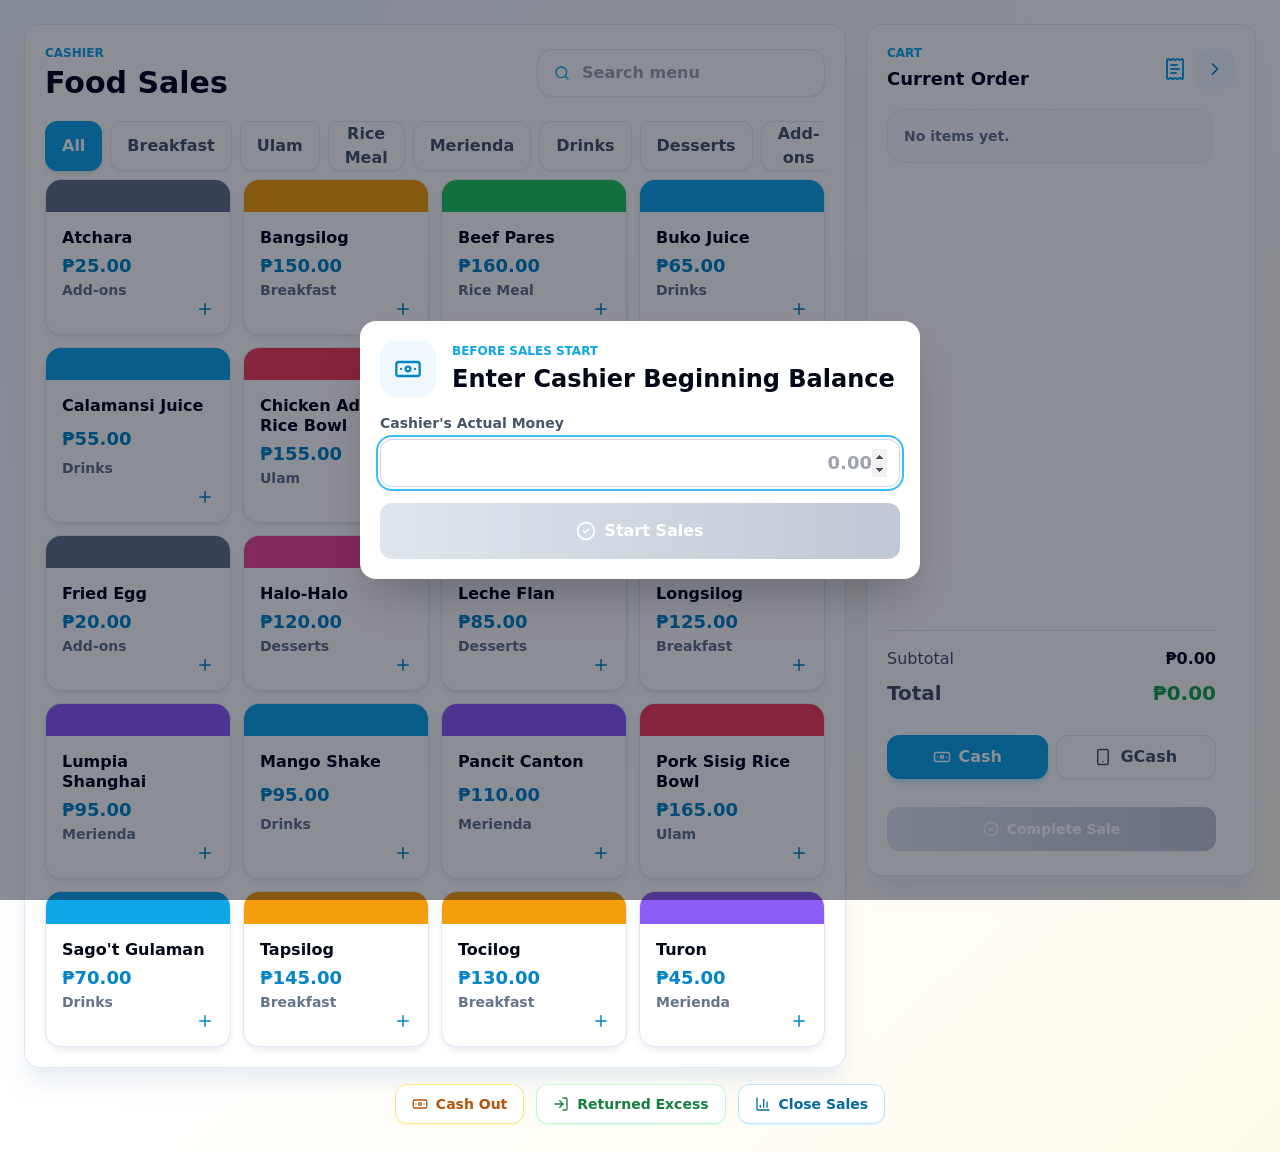
==== commit 6d7e43cb: "final na talaga" ====
--- a/index.html
+++ b/index.html
@@ -5,8 +5,8 @@
     <meta name="viewport" content="width=device-width, initial-scale=1.0, viewport-fit=cover" />
     <meta name="theme-color" content="#0f766e" />
     <title>Canteen POS</title>
-    <script type="module" crossorigin src="/assets/index-CqYwOVgw.js"></script>
-    <link rel="stylesheet" crossorigin href="/assets/index-Dp578OFp.css">
+    <script type="module" crossorigin src="./assets/index-DyauoXE7.js"></script>
+    <link rel="stylesheet" crossorigin href="./assets/index-C8RpMRXw.css">
   </head>
   <body>
     <div id="root"></div>
--- a/assets/index-C8RpMRXw.css
+++ b/assets/index-C8RpMRXw.css
@@ -0,0 +1 @@
+*,:before,:after{--tw-border-spacing-x:0;--tw-border-spacing-y:0;--tw-translate-x:0;--tw-translate-y:0;--tw-rotate:0;--tw-skew-x:0;--tw-skew-y:0;--tw-scale-x:1;--tw-scale-y:1;--tw-pan-x: ;--tw-pan-y: ;--tw-pinch-zoom: ;--tw-scroll-snap-strictness:proximity;--tw-gradient-from-position: ;--tw-gradient-via-position: ;--tw-gradient-to-position: ;--tw-ordinal: ;--tw-slashed-zero: ;--tw-numeric-figure: ;--tw-numeric-spacing: ;--tw-numeric-fraction: ;--tw-ring-inset: ;--tw-ring-offset-width:0px;--tw-ring-offset-color:#fff;--tw-ring-color:#3b82f680;--tw-ring-offset-shadow:0 0 #0000;--tw-ring-shadow:0 0 #0000;--tw-shadow:0 0 #0000;--tw-shadow-colored:0 0 #0000;--tw-blur: ;--tw-brightness: ;--tw-contrast: ;--tw-grayscale: ;--tw-hue-rotate: ;--tw-invert: ;--tw-saturate: ;--tw-sepia: ;--tw-drop-shadow: ;--tw-backdrop-blur: ;--tw-backdrop-brightness: ;--tw-backdrop-contrast: ;--tw-backdrop-grayscale: ;--tw-backdrop-hue-rotate: ;--tw-backdrop-invert: ;--tw-backdrop-opacity: ;--tw-backdrop-saturate: ;--tw-backdrop-sepia: ;--tw-contain-size: ;--tw-contain-layout: ;--tw-contain-paint: ;--tw-contain-style: }::backdrop{--tw-border-spacing-x:0;--tw-border-spacing-y:0;--tw-translate-x:0;--tw-translate-y:0;--tw-rotate:0;--tw-skew-x:0;--tw-skew-y:0;--tw-scale-x:1;--tw-scale-y:1;--tw-pan-x: ;--tw-pan-y: ;--tw-pinch-zoom: ;--tw-scroll-snap-strictness:proximity;--tw-gradient-from-position: ;--tw-gradient-via-position: ;--tw-gradient-to-position: ;--tw-ordinal: ;--tw-slashed-zero: ;--tw-numeric-figure: ;--tw-numeric-spacing: ;--tw-numeric-fraction: ;--tw-ring-inset: ;--tw-ring-offset-width:0px;--tw-ring-offset-color:#fff;--tw-ring-color:#3b82f680;--tw-ring-offset-shadow:0 0 #0000;--tw-ring-shadow:0 0 #0000;--tw-shadow:0 0 #0000;--tw-shadow-colored:0 0 #0000;--tw-blur: ;--tw-brightness: ;--tw-contrast: ;--tw-grayscale: ;--tw-hue-rotate: ;--tw-invert: ;--tw-saturate: ;--tw-sepia: ;--tw-drop-shadow: ;--tw-backdrop-blur: ;--tw-backdrop-brightness: ;--tw-backdrop-contrast: ;--tw-backdrop-grayscale: ;--tw-backdrop-hue-rotate: ;--tw-backdrop-invert: ;--tw-backdrop-opacity: ;--tw-backdrop-saturate: ;--tw-backdrop-sepia: ;--tw-contain-size: ;--tw-contain-layout: ;--tw-contain-paint: ;--tw-contain-style: }*,:before,:after{box-sizing:border-box;border:0 solid #e5e7eb}:before,:after{--tw-content:""}html,:host{-webkit-text-size-adjust:100%;-moz-tab-size:4;tab-size:4;font-feature-settings:normal;font-variation-settings:normal;-webkit-tap-highlight-color:transparent;font-family:ui-sans-serif,system-ui,-apple-system,BlinkMacSystemFont,Segoe UI,Roboto,Noto Sans,Ubuntu,Cantarell,Helvetica Neue,sans-serif,Apple Color Emoji,Segoe UI Emoji,Segoe UI Symbol,Noto Color Emoji;line-height:1.5}body{line-height:inherit;margin:0}hr{height:0;color:inherit;border-top-width:1px}abbr:where([title]){-webkit-text-decoration:underline dotted;text-decoration:underline dotted}h1,h2,h3,h4,h5,h6{font-size:inherit;font-weight:inherit}a{color:inherit;-webkit-text-decoration:inherit;text-decoration:inherit}b,strong{font-weight:bolder}code,kbd,samp,pre{font-feature-settings:normal;font-variation-settings:normal;font-family:ui-monospace,SFMono-Regular,Menlo,Monaco,Consolas,Liberation Mono,Courier New,monospace;font-size:1em}small{font-size:80%}sub,sup{vertical-align:baseline;font-size:75%;line-height:0;position:relative}sub{bottom:-.25em}sup{top:-.5em}table{text-indent:0;border-color:inherit;border-collapse:collapse}button,input,optgroup,select,textarea{font-feature-settings:inherit;font-variation-settings:inherit;font-family:inherit;font-size:100%;font-weight:inherit;line-height:inherit;letter-spacing:inherit;color:inherit;margin:0;padding:0}button,select{text-transform:none}button{-webkit-appearance:button;background-color:#0000;background-image:none}input:where([type=button]){-webkit-appearance:button;background-color:#0000;background-image:none}input:where([type=reset]){-webkit-appearance:button;background-color:#0000;background-image:none}input:where([type=submit]){-webkit-appearance:button;background-color:#0000;background-image:none}:-moz-focusring{outline:auto}:-moz-ui-invalid{box-shadow:none}progress{vertical-align:baseline}::-webkit-inner-spin-button{height:auto}::-webkit-outer-spin-button{height:auto}[type=search]{-webkit-appearance:textfield;outline-offset:-2px}::-webkit-search-decoration{-webkit-appearance:none}::-webkit-file-upload-button{-webkit-appearance:button;font:inherit}summary{display:list-item}blockquote,dl,dd,h1,h2,h3,h4,h5,h6,hr,figure,p,pre{margin:0}fieldset{margin:0;padding:0}legend{padding:0}ol,ul,menu{margin:0;padding:0;list-style:none}dialog{padding:0}textarea{resize:vertical}input::-moz-placeholder{opacity:1;color:#9ca3af}textarea::-moz-placeholder{opacity:1;color:#9ca3af}input::placeholder,textarea::placeholder{opacity:1;color:#9ca3af}button,[role=button]{cursor:pointer}:disabled{cursor:default}img,svg,video,canvas,audio,iframe,embed,object{vertical-align:middle;display:block}img,video{max-width:100%;height:auto}[hidden]:where(:not([hidden=until-found])){display:none}:root{font-synthesis:none;text-rendering:optimizelegibility;-webkit-font-smoothing:antialiased;--tw-bg-opacity:1;background-color:rgb(240 249 255/var(--tw-bg-opacity,1));--tw-text-opacity:1;color:rgb(15 23 42/var(--tw-text-opacity,1));font-family:Inter,ui-sans-serif,system-ui,-apple-system,BlinkMacSystemFont,Segoe UI,Roboto,Noto Sans,Ubuntu,Cantarell,Helvetica Neue,sans-serif}*{box-sizing:border-box}body{background-image:linear-gradient(to bottom right, var(--tw-gradient-stops));--tw-gradient-from:#f0f9ff var(--tw-gradient-from-position);--tw-gradient-to:#fffbeb var(--tw-gradient-to-position);--tw-gradient-stops:var(--tw-gradient-from), #fff var(--tw-gradient-via-position), var(--tw-gradient-to);min-width:20rem;min-height:100vh;margin:0}button,input,select,textarea{font:inherit}button:focus,input:focus,select:focus,textarea:focus{outline-offset:2px;--tw-ring-offset-shadow:var(--tw-ring-inset) 0 0 0 var(--tw-ring-offset-width) var(--tw-ring-offset-color);--tw-ring-shadow:var(--tw-ring-inset) 0 0 0 calc(2px + var(--tw-ring-offset-width)) var(--tw-ring-color);box-shadow:var(--tw-ring-offset-shadow), var(--tw-ring-shadow), var(--tw-shadow,0 0 #0000);--tw-ring-opacity:1;--tw-ring-color:rgb(56 189 248/var(--tw-ring-opacity,1));--tw-ring-offset-width:2px;--tw-ring-offset-color:#fff;outline:2px solid #0000}button{cursor:pointer;border-width:0;display:inline-flex}button:disabled{cursor:not-allowed;opacity:.6}.loading-screen{background-image:linear-gradient(to bottom right, var(--tw-gradient-stops));--tw-gradient-from:#e0f2fe var(--tw-gradient-from-position);--tw-gradient-to:#fef3c7 var(--tw-gradient-to-position);--tw-gradient-stops:var(--tw-gradient-from), #fff var(--tw-gradient-via-position), var(--tw-gradient-to);--tw-text-opacity:1;min-height:100vh;color:rgb(2 132 199/var(--tw-text-opacity,1));align-content:center;place-items:center;gap:.75rem;display:grid}.loading-screen h1{letter-spacing:0;margin:0;font-size:1.5rem;font-weight:900;line-height:2rem}.app-shell{background-image:linear-gradient(to bottom right, var(--tw-gradient-stops));--tw-gradient-from:#f0f9ff var(--tw-gradient-from-position);--tw-gradient-to:#fffbeb var(--tw-gradient-to-position);--tw-gradient-stops:var(--tw-gradient-from), #fff var(--tw-gradient-via-position), var(--tw-gradient-to);--tw-text-opacity:1;min-height:100vh;color:rgb(15 23 42/var(--tw-text-opacity,1))}.work-area{min-width:0;padding:1.5rem}.outline-button{--tw-border-opacity:1;border-width:1px;border-color:rgb(226 232 240/var(--tw-border-opacity,1));--tw-bg-opacity:1;background-color:rgb(255 255 255/var(--tw-bg-opacity,1));--tw-text-opacity:1;min-height:2.75rem;color:rgb(51 65 85/var(--tw-text-opacity,1));--tw-shadow:0 1px 2px 0 #0000000d;--tw-shadow-colored:0 1px 2px 0 var(--tw-shadow-color);box-shadow:var(--tw-ring-offset-shadow,0 0 #0000), var(--tw-ring-shadow,0 0 #0000), var(--tw-shadow);border-radius:.75rem;justify-content:center;align-items:center;gap:.5rem;padding-left:1rem;padding-right:1rem;font-weight:900;transition-property:color,background-color,border-color,text-decoration-color,fill,stroke,opacity,box-shadow,transform,filter,-webkit-backdrop-filter,backdrop-filter;transition-duration:.2s;transition-timing-function:cubic-bezier(.4,0,.2,1)}.outline-button:hover{--tw-translate-y:-.125rem;transform:translate(var(--tw-translate-x), var(--tw-translate-y)) rotate(var(--tw-rotate)) skewX(var(--tw-skew-x)) skewY(var(--tw-skew-y)) scaleX(var(--tw-scale-x)) scaleY(var(--tw-scale-y));--tw-border-opacity:1;border-color:rgb(125 211 252/var(--tw-border-opacity,1));--tw-bg-opacity:1;background-color:rgb(240 249 255/var(--tw-bg-opacity,1));--tw-text-opacity:1;color:rgb(2 132 199/var(--tw-text-opacity,1));--tw-shadow:0 4px 6px -1px #0000001a, 0 2px 4px -2px #0000001a;--tw-shadow-colored:0 4px 6px -1px var(--tw-shadow-color), 0 2px 4px -2px var(--tw-shadow-color);box-shadow:var(--tw-ring-offset-shadow,0 0 #0000), var(--tw-ring-shadow,0 0 #0000), var(--tw-shadow)}.outline-button:hover:disabled{--tw-translate-y:0px;transform:translate(var(--tw-translate-x), var(--tw-translate-y)) rotate(var(--tw-rotate)) skewX(var(--tw-skew-x)) skewY(var(--tw-skew-y)) scaleX(var(--tw-scale-x)) scaleY(var(--tw-scale-y));--tw-border-opacity:1;border-color:rgb(226 232 240/var(--tw-border-opacity,1));--tw-bg-opacity:1;background-color:rgb(255 255 255/var(--tw-bg-opacity,1));--tw-text-opacity:1;color:rgb(51 65 85/var(--tw-text-opacity,1))}.checkout-button{background-image:linear-gradient(to right, var(--tw-gradient-stops));--tw-gradient-from:#0ea5e9 var(--tw-gradient-from-position);--tw-gradient-to:#22c55e var(--tw-gradient-to-position);--tw-gradient-stops:var(--tw-gradient-from), var(--tw-gradient-to);--tw-text-opacity:1;width:100%;min-height:3.5rem;color:rgb(255 255 255/var(--tw-text-opacity,1));--tw-shadow:var(--tw-shadow-colored);--tw-shadow-colored:0 4px 6px -1px var(--tw-shadow-color), 0 2px 4px -2px var(--tw-shadow-color);box-shadow:var(--tw-ring-offset-shadow,0 0 #0000), var(--tw-ring-shadow,0 0 #0000), var(--tw-shadow);--tw-shadow-color:#bae6fd;border-radius:.75rem;justify-content:center;align-items:center;gap:.5rem;font-weight:900;transition-property:color,background-color,border-color,text-decoration-color,fill,stroke,opacity,box-shadow,transform,filter,-webkit-backdrop-filter,backdrop-filter;transition-duration:.2s;transition-timing-function:cubic-bezier(.4,0,.2,1)}.checkout-button:hover{--tw-translate-y:-.125rem;transform:translate(var(--tw-translate-x), var(--tw-translate-y)) rotate(var(--tw-rotate)) skewX(var(--tw-skew-x)) skewY(var(--tw-skew-y)) scaleX(var(--tw-scale-x)) scaleY(var(--tw-scale-y));--tw-gradient-from:#0284c7 var(--tw-gradient-from-position);--tw-gradient-to:#16a34a var(--tw-gradient-to-position);--tw-gradient-stops:var(--tw-gradient-from), var(--tw-gradient-to);--tw-shadow:0 10px 15px -3px #0000001a, 0 4px 6px -4px #0000001a;--tw-shadow-colored:0 10px 15px -3px var(--tw-shadow-color), 0 4px 6px -4px var(--tw-shadow-color);box-shadow:var(--tw-ring-offset-shadow,0 0 #0000), var(--tw-ring-shadow,0 0 #0000), var(--tw-shadow)}.checkout-button:disabled{--tw-gradient-from:#cbd5e1 var(--tw-gradient-from-position);--tw-gradient-to:#94a3b8 var(--tw-gradient-to-position);--tw-gradient-stops:var(--tw-gradient-from), var(--tw-gradient-to);--tw-shadow:0 0 #0000;--tw-shadow-colored:0 0 #0000;box-shadow:var(--tw-ring-offset-shadow,0 0 #0000), var(--tw-ring-shadow,0 0 #0000), var(--tw-shadow)}.checkout-button:hover:disabled{--tw-translate-y:0px;transform:translate(var(--tw-translate-x), var(--tw-translate-y)) rotate(var(--tw-rotate)) skewX(var(--tw-skew-x)) skewY(var(--tw-skew-y)) scaleX(var(--tw-scale-x)) scaleY(var(--tw-scale-y))}.sales-page{gap:1rem;display:grid}.sales-grid{grid-template-columns:minmax(0,1fr) 390px;gap:1.25rem;transition:grid-template-columns .52s cubic-bezier(.22,1,.36,1);display:grid}.sales-grid.cart-collapsed{grid-template-columns:minmax(0,1fr) 116px}.sales-footer-actions{flex-wrap:wrap;justify-content:center;gap:.75rem;padding-bottom:.25rem;display:flex}.sales-closed-banner{--tw-border-opacity:1;border-width:1px;border-color:rgb(187 247 208/var(--tw-border-opacity,1));--tw-bg-opacity:1;background-color:rgb(240 253 244/var(--tw-bg-opacity,1));--tw-text-opacity:1;color:rgb(22 101 52/var(--tw-text-opacity,1));border-radius:1rem;gap:.25rem;margin-bottom:1rem;padding:1rem;display:grid}.sales-closed-banner strong{font-weight:900}.sales-closed-banner span{font-size:.875rem;font-weight:700;line-height:1.25rem}.close-sales-button,.cash-out-sales-button,.returned-excess-sales-button,.start-new-day-sales-button{--tw-border-opacity:1;border-width:1px;border-color:rgb(186 230 253/var(--tw-border-opacity,1));--tw-bg-opacity:1;background-color:rgb(255 255 255/var(--tw-bg-opacity,1));--tw-text-opacity:1;min-height:2.5rem;color:rgb(3 105 161/var(--tw-text-opacity,1));--tw-shadow:var(--tw-shadow-colored);--tw-shadow-colored:0 1px 2px 0 var(--tw-shadow-color);box-shadow:var(--tw-ring-offset-shadow,0 0 #0000), var(--tw-ring-shadow,0 0 #0000), var(--tw-shadow);--tw-shadow-color:#e0f2fe;border-radius:.75rem;justify-content:center;align-items:center;gap:.5rem;padding-left:1rem;padding-right:1rem;font-size:.875rem;font-weight:900;line-height:1.25rem;transition-property:color,background-color,border-color,text-decoration-color,fill,stroke,opacity,box-shadow,transform,filter,-webkit-backdrop-filter,backdrop-filter;transition-duration:.2s;transition-timing-function:cubic-bezier(.4,0,.2,1)}.close-sales-button:hover,.cash-out-sales-button:hover,.returned-excess-sales-button:hover,.start-new-day-sales-button:hover{--tw-translate-y:-.125rem;transform:translate(var(--tw-translate-x), var(--tw-translate-y)) rotate(var(--tw-rotate)) skewX(var(--tw-skew-x)) skewY(var(--tw-skew-y)) scaleX(var(--tw-scale-x)) scaleY(var(--tw-scale-y));--tw-border-opacity:1;border-color:rgb(56 189 248/var(--tw-border-opacity,1));--tw-bg-opacity:1;background-color:rgb(240 249 255/var(--tw-bg-opacity,1));--tw-shadow:0 4px 6px -1px #0000001a, 0 2px 4px -2px #0000001a;--tw-shadow-colored:0 4px 6px -1px var(--tw-shadow-color), 0 2px 4px -2px var(--tw-shadow-color);box-shadow:var(--tw-ring-offset-shadow,0 0 #0000), var(--tw-ring-shadow,0 0 #0000), var(--tw-shadow)}.close-sales-button:hover:disabled,.cash-out-sales-button:hover:disabled,.returned-excess-sales-button:hover:disabled,.start-new-day-sales-button:hover:disabled{--tw-translate-y:0px;transform:translate(var(--tw-translate-x), var(--tw-translate-y)) rotate(var(--tw-rotate)) skewX(var(--tw-skew-x)) skewY(var(--tw-skew-y)) scaleX(var(--tw-scale-x)) scaleY(var(--tw-scale-y));--tw-border-opacity:1;border-color:rgb(186 230 253/var(--tw-border-opacity,1));--tw-bg-opacity:1;background-color:rgb(255 255 255/var(--tw-bg-opacity,1))}.cash-out-sales-button{--tw-border-opacity:1;border-color:rgb(253 230 138/var(--tw-border-opacity,1));--tw-text-opacity:1;color:rgb(180 83 9/var(--tw-text-opacity,1));--tw-shadow-color:#fef3c7;--tw-shadow:var(--tw-shadow-colored)}.cash-out-sales-button:hover{--tw-border-opacity:1;border-color:rgb(251 191 36/var(--tw-border-opacity,1));--tw-bg-opacity:1;background-color:rgb(255 251 235/var(--tw-bg-opacity,1))}.returned-excess-sales-button{--tw-border-opacity:1;border-color:rgb(187 247 208/var(--tw-border-opacity,1));--tw-text-opacity:1;color:rgb(21 128 61/var(--tw-text-opacity,1));--tw-shadow-color:#dcfce7;--tw-shadow:var(--tw-shadow-colored)}.returned-excess-sales-button:hover{--tw-border-opacity:1;border-color:rgb(74 222 128/var(--tw-border-opacity,1));--tw-bg-opacity:1;background-color:rgb(240 253 244/var(--tw-bg-opacity,1))}.start-new-day-sales-button{--tw-border-opacity:1;border-color:rgb(187 247 208/var(--tw-border-opacity,1));--tw-text-opacity:1;color:rgb(21 128 61/var(--tw-text-opacity,1));--tw-shadow-color:#dcfce7;--tw-shadow:var(--tw-shadow-colored)}.start-new-day-sales-button:hover{--tw-border-opacity:1;border-color:rgb(74 222 128/var(--tw-border-opacity,1));--tw-bg-opacity:1;background-color:rgb(240 253 244/var(--tw-bg-opacity,1))}.menu-panel,.cart-panel,.form-panel,.report-panel,.login-card{--tw-border-opacity:1;border-width:1px;border-color:rgb(226 232 240/var(--tw-border-opacity,1));--tw-bg-opacity:1;background-color:rgb(255 255 255/var(--tw-bg-opacity,1));--tw-shadow:var(--tw-shadow-colored);--tw-shadow-colored:0 20px 25px -5px var(--tw-shadow-color), 0 8px 10px -6px var(--tw-shadow-color);box-shadow:var(--tw-ring-offset-shadow,0 0 #0000), var(--tw-ring-shadow,0 0 #0000), var(--tw-shadow);--tw-shadow-color:#e2e8f0b3;border-radius:1rem}.menu-panel{min-height:calc(100vh - 48px);padding:1.25rem}.cart-panel,.form-panel{max-height:calc(100vh - 48px);padding:1.25rem;transition-property:width,max-width,min-width,padding,transform,box-shadow;transition-duration:.52s;transition-timing-function:cubic-bezier(.22,1,.36,1);display:grid;position:sticky;top:1.5rem;overflow:hidden}.form-panel{align-content:flex-start;gap:1rem}.cart-panel{grid-template-rows:auto auto minmax(0,1fr);align-content:stretch;gap:0;height:calc(100vh - 48px)}.cart-panel.collapsed{grid-template-rows:auto auto;align-content:start;min-width:116px;height:auto;padding:.75rem;overflow:visible}.cart-panel.collapsed .cart-header{justify-items:center;gap:.5rem;display:grid}.cart-title{opacity:1;max-height:64px;transition:max-height .36s cubic-bezier(.22,1,.36,1),opacity .22s,transform .32s cubic-bezier(.22,1,.36,1);overflow:hidden;transform:translateY(0)}.cart-panel.collapsed .cart-title{pointer-events:none;opacity:0;max-height:0;transform:translateY(-8px)}.cart-panel.collapsed .cart-header-actions>svg{display:none}.cart-header-actions{--tw-text-opacity:1;color:rgb(14 165 233/var(--tw-text-opacity,1));align-items:center;gap:.5rem;display:flex}.cart-panel.collapsed .cart-header-actions{justify-content:center;width:100%}.collapse-cart-button{--tw-bg-opacity:1;background-color:rgb(240 249 255/var(--tw-bg-opacity,1));--tw-text-opacity:1;width:2.5rem;height:2.5rem;color:rgb(2 132 199/var(--tw-text-opacity,1));border-radius:.75rem;justify-content:center;place-items:center;transition-property:color,background-color,border-color,text-decoration-color,fill,stroke,opacity,box-shadow,transform,filter,-webkit-backdrop-filter,backdrop-filter;transition-duration:.2s;transition-timing-function:cubic-bezier(.4,0,.2,1);display:grid}.collapse-cart-button:hover{--tw-bg-opacity:1;background-color:rgb(224 242 254/var(--tw-bg-opacity,1))}.cart-panel.collapsed .collapse-cart-button{--tw-bg-opacity:1;background-color:rgb(14 165 233/var(--tw-bg-opacity,1));--tw-text-opacity:1;width:3rem;height:3rem;color:rgb(255 255 255/var(--tw-text-opacity,1));--tw-shadow:var(--tw-shadow-colored);--tw-shadow-colored:0 10px 15px -3px var(--tw-shadow-color), 0 4px 6px -4px var(--tw-shadow-color);box-shadow:var(--tw-ring-offset-shadow,0 0 #0000), var(--tw-ring-shadow,0 0 #0000), var(--tw-shadow);--tw-shadow-color:#bae6fd;--tw-ring-offset-shadow:var(--tw-ring-inset) 0 0 0 var(--tw-ring-offset-width) var(--tw-ring-offset-color);--tw-ring-shadow:var(--tw-ring-inset) 0 0 0 calc(4px + var(--tw-ring-offset-width)) var(--tw-ring-color);box-shadow:var(--tw-ring-offset-shadow), var(--tw-ring-shadow), var(--tw-shadow,0 0 #0000);--tw-ring-opacity:1;--tw-ring-color:rgb(224 242 254/var(--tw-ring-opacity,1));border-radius:1rem}.cart-panel.collapsed .collapse-cart-button:hover{--tw-bg-opacity:1;background-color:rgb(2 132 199/var(--tw-bg-opacity,1))}.cart-expanded-body{opacity:1;grid-template-rows:1fr;min-height:0;margin-top:1rem;transition:grid-template-rows .52s cubic-bezier(.22,1,.36,1),opacity .3s,transform .42s cubic-bezier(.22,1,.36,1),margin-top .42s cubic-bezier(.22,1,.36,1);display:grid;overflow:hidden;transform:translate(0)scale(1)}.cart-expanded-content{scrollbar-gutter:stable;grid-template-rows:minmax(0,1fr) auto auto auto;gap:.75rem;min-height:0;padding-bottom:.25rem;padding-right:.25rem;display:grid;overflow-y:auto}.cart-expanded-content>.checkout-button{z-index:10;--tw-shadow:0 1px 2px 0 #0000000d;--tw-shadow-colored:0 1px 2px 0 var(--tw-shadow-color);min-height:2.75rem;box-shadow:var(--tw-ring-offset-shadow,0 0 #0000), var(--tw-ring-shadow,0 0 #0000), var(--tw-shadow);margin-top:.25rem;font-size:.875rem;line-height:1.25rem;position:sticky;bottom:0}.cart-expanded-content>.checkout-button svg{width:1rem;height:1rem}.cart-panel.collapsed .cart-expanded-body{pointer-events:none;opacity:0;grid-template-rows:0fr;margin-top:0;transform:translate(24px)scale(.98)}.collapsed-cart-summary{background-image:linear-gradient(to bottom, var(--tw-gradient-stops));--tw-gradient-from:#f0f9ff var(--tw-gradient-from-position);--tw-gradient-to:#f0fdf4 var(--tw-gradient-to-position);--tw-gradient-stops:var(--tw-gradient-from), var(--tw-gradient-to);text-align:center;opacity:1;--tw-ring-offset-shadow:var(--tw-ring-inset) 0 0 0 var(--tw-ring-offset-width) var(--tw-ring-offset-color);--tw-ring-shadow:var(--tw-ring-inset) 0 0 0 calc(1px + var(--tw-ring-offset-width)) var(--tw-ring-color);min-width:0;box-shadow:var(--tw-ring-offset-shadow), var(--tw-ring-shadow), var(--tw-shadow,0 0 #0000);--tw-ring-opacity:1;--tw-ring-color:rgb(224 242 254/var(--tw-ring-opacity,1));border-radius:1rem;grid-template-rows:1fr;margin-top:1rem;padding:1.25rem .5rem;transition:grid-template-rows .46s cubic-bezier(.22,1,.36,1),opacity .28s,transform .38s cubic-bezier(.22,1,.36,1),margin-top .38s cubic-bezier(.22,1,.36,1),padding .38s cubic-bezier(.22,1,.36,1),box-shadow .38s;display:grid;overflow:hidden;transform:translate(0)scale(1)}.collapsed-cart-summary-inner{place-items:center;gap:.25rem;min-height:0;display:grid;overflow:hidden}.cart-panel:not(.collapsed) .collapsed-cart-summary{pointer-events:none;opacity:0;--tw-ring-offset-shadow:var(--tw-ring-inset) 0 0 0 var(--tw-ring-offset-width) var(--tw-ring-offset-color);--tw-ring-shadow:var(--tw-ring-inset) 0 0 0 calc(0px + var(--tw-ring-offset-width)) var(--tw-ring-color);box-shadow:var(--tw-ring-offset-shadow), var(--tw-ring-shadow), var(--tw-shadow,0 0 #0000);grid-template-rows:0fr;margin-top:0;padding-top:0;padding-bottom:0;transform:translate(24px)scale(.96)}.collapsed-cart-summary strong{--tw-text-opacity:1;color:rgb(2 132 199/var(--tw-text-opacity,1));font-size:1.875rem;font-weight:900;line-height:2.25rem}.collapsed-cart-summary span{text-transform:uppercase;--tw-text-opacity:1;color:rgb(100 116 139/var(--tw-text-opacity,1));font-size:.75rem;font-weight:900;line-height:1rem}.collapsed-cart-summary b{word-break:break-all;--tw-text-opacity:1;color:rgb(22 163 74/var(--tw-text-opacity,1));font-size:.875rem;font-weight:900;line-height:1.25rem}.section-header,.admin-topbar,.cart-header{justify-content:space-between;align-items:center;gap:1rem;display:flex}.section-header,.section-header.compact{margin-bottom:1.25rem}.section-header h1,.admin-topbar h1,.login-card h1{letter-spacing:0;--tw-text-opacity:1;color:rgb(2 6 23/var(--tw-text-opacity,1));margin:0;font-size:1.875rem;font-weight:900;line-height:2.25rem}.cart-header h2,.form-panel h2,.report-panel h2,.revolving-capital-entry h2,.cashier-opening-entry h2,.cashier-closing-entry h2,.raw-materials-entry h2,.other-expense-entry h2,.capital-entry h2,.cashout-entry h2{letter-spacing:0;--tw-text-opacity:1;color:rgb(2 6 23/var(--tw-text-opacity,1));margin:0;font-size:1.125rem;font-weight:900;line-height:1.75rem}.eyebrow{text-transform:uppercase;letter-spacing:0;--tw-text-opacity:1;color:rgb(14 165 233/var(--tw-text-opacity,1));margin-bottom:.25rem;font-size:.75rem;font-weight:900;line-height:1rem}.search-box,.date-control{--tw-border-opacity:1;border-width:1px;border-color:rgb(226 232 240/var(--tw-border-opacity,1));--tw-bg-opacity:1;background-color:rgb(255 255 255/var(--tw-bg-opacity,1));--tw-text-opacity:1;height:3rem;color:rgb(14 165 233/var(--tw-text-opacity,1));--tw-shadow:0 1px 2px 0 #0000000d;--tw-shadow-colored:0 1px 2px 0 var(--tw-shadow-color);box-shadow:var(--tw-ring-offset-shadow,0 0 #0000), var(--tw-ring-shadow,0 0 #0000), var(--tw-shadow);border-radius:1rem;align-items:center;gap:.75rem;padding-left:1rem;padding-right:1rem;display:flex}.search-box input,.date-control input{--tw-text-opacity:1;width:100%;color:rgb(2 6 23/var(--tw-text-opacity,1));outline-offset:2px;background-color:#0000;border-width:0;outline:2px solid #0000;font-weight:700}.search-box input:focus,.date-control input:focus{--tw-ring-offset-shadow:var(--tw-ring-inset) 0 0 0 var(--tw-ring-offset-width) var(--tw-ring-offset-color);--tw-ring-shadow:var(--tw-ring-inset) 0 0 0 calc(0px + var(--tw-ring-offset-width)) var(--tw-ring-color);box-shadow:var(--tw-ring-offset-shadow), var(--tw-ring-shadow), var(--tw-shadow,0 0 #0000);--tw-ring-offset-width:0px}.category-row{gap:.5rem;padding-bottom:.5rem;display:flex;overflow-x:auto}.category,.payment,.report-scope-button,.amount-tab{--tw-border-opacity:1;border-width:1px;border-color:rgb(226 232 240/var(--tw-border-opacity,1));--tw-bg-opacity:1;background-color:rgb(255 255 255/var(--tw-bg-opacity,1));--tw-text-opacity:1;min-height:2.75rem;color:rgb(71 85 105/var(--tw-text-opacity,1));--tw-shadow:0 1px 2px 0 #0000000d;--tw-shadow-colored:0 1px 2px 0 var(--tw-shadow-color);box-shadow:var(--tw-ring-offset-shadow,0 0 #0000), var(--tw-ring-shadow,0 0 #0000), var(--tw-shadow);border-radius:.75rem;justify-content:center;align-items:center;padding-left:1rem;padding-right:1rem;font-weight:900;transition-property:color,background-color,border-color,text-decoration-color,fill,stroke,opacity,box-shadow,transform,filter,-webkit-backdrop-filter,backdrop-filter;transition-duration:.2s;transition-timing-function:cubic-bezier(.4,0,.2,1)}.category:hover,.payment:hover,.report-scope-button:hover,.amount-tab:hover{--tw-translate-y:-.125rem;transform:translate(var(--tw-translate-x), var(--tw-translate-y)) rotate(var(--tw-rotate)) skewX(var(--tw-skew-x)) skewY(var(--tw-skew-y)) scaleX(var(--tw-scale-x)) scaleY(var(--tw-scale-y));--tw-border-opacity:1;border-color:rgb(125 211 252/var(--tw-border-opacity,1));--tw-bg-opacity:1;background-color:rgb(240 249 255/var(--tw-bg-opacity,1));--tw-text-opacity:1;color:rgb(2 132 199/var(--tw-text-opacity,1))}.category.active{--tw-text-opacity:1;color:rgb(255 255 255/var(--tw-text-opacity,1));--tw-shadow:0 4px 6px -1px #0000001a, 0 2px 4px -2px #0000001a;--tw-shadow-colored:0 4px 6px -1px var(--tw-shadow-color), 0 2px 4px -2px var(--tw-shadow-color);box-shadow:var(--tw-ring-offset-shadow,0 0 #0000), var(--tw-ring-shadow,0 0 #0000), var(--tw-shadow)}.category.active:not([style]){--tw-border-opacity:1;border-color:rgb(14 165 233/var(--tw-border-opacity,1));--tw-bg-opacity:1;background-color:rgb(14 165 233/var(--tw-bg-opacity,1))}.category.active[style]{background:var(--category-color);border-color:var(--category-color)}.payment.active,.report-scope-button.active,.amount-tab.active{--tw-border-opacity:1;border-color:rgb(14 165 233/var(--tw-border-opacity,1));--tw-bg-opacity:1;background-color:rgb(14 165 233/var(--tw-bg-opacity,1));--tw-text-opacity:1;color:rgb(255 255 255/var(--tw-text-opacity,1));--tw-shadow:var(--tw-shadow-colored);--tw-shadow-colored:0 4px 6px -1px var(--tw-shadow-color), 0 2px 4px -2px var(--tw-shadow-color);box-shadow:var(--tw-ring-offset-shadow,0 0 #0000), var(--tw-ring-shadow,0 0 #0000), var(--tw-shadow);--tw-shadow-color:#bae6fd}.product-grid{grid-template-columns:repeat(auto-fill,minmax(150px,1fr));gap:.75rem;display:grid}.product-tile{--tw-border-opacity:1;border-width:1px;border-color:rgb(226 232 240/var(--tw-border-opacity,1));--tw-bg-opacity:1;background-color:rgb(255 255 255/var(--tw-bg-opacity,1));text-align:left;--tw-shadow:var(--tw-shadow-colored);--tw-shadow-colored:0 4px 6px -1px var(--tw-shadow-color), 0 2px 4px -2px var(--tw-shadow-color);min-height:9rem;box-shadow:var(--tw-ring-offset-shadow,0 0 #0000), var(--tw-ring-shadow,0 0 #0000), var(--tw-shadow);--tw-shadow-color:#e2e8f0b3;border-radius:1rem;padding:3rem 1rem 1rem;transition-property:color,background-color,border-color,text-decoration-color,fill,stroke,opacity,box-shadow,transform,filter,-webkit-backdrop-filter,backdrop-filter;transition-duration:.2s;transition-timing-function:cubic-bezier(.4,0,.2,1);display:grid;position:relative;overflow:hidden}.product-tile:hover{--tw-translate-y:-.25rem;transform:translate(var(--tw-translate-x), var(--tw-translate-y)) rotate(var(--tw-rotate)) skewX(var(--tw-skew-x)) skewY(var(--tw-skew-y)) scaleX(var(--tw-scale-x)) scaleY(var(--tw-scale-y));--tw-border-opacity:1;border-color:rgb(125 211 252/var(--tw-border-opacity,1));--tw-shadow:var(--tw-shadow-colored);--tw-shadow-colored:0 10px 15px -3px var(--tw-shadow-color), 0 4px 6px -4px var(--tw-shadow-color);box-shadow:var(--tw-ring-offset-shadow,0 0 #0000), var(--tw-ring-shadow,0 0 #0000), var(--tw-shadow);--tw-shadow-color:#e0f2fe}.product-strip{height:2rem;position:absolute;top:0;left:0;right:0}.product-name{z-index:10;--tw-text-opacity:1;color:rgb(2 6 23/var(--tw-text-opacity,1));font-size:1rem;font-weight:900;line-height:1.25;position:relative}.product-price{z-index:10;--tw-text-opacity:1;color:rgb(2 132 199/var(--tw-text-opacity,1));margin-top:.25rem;font-size:1.125rem;font-weight:900;line-height:1.75rem;position:relative}.product-meta,.cart-line span,.summary-row small,.menu-row-details span,.menu-edit-meta,.order-row span,.chart-label{--tw-text-opacity:1;color:rgb(100 116 139/var(--tw-text-opacity,1));font-size:.875rem;font-weight:700;line-height:1.25rem}.product-footer{--tw-text-opacity:1;color:rgb(2 132 199/var(--tw-text-opacity,1));justify-content:flex-end;align-items:center;margin-top:auto;display:flex}.product-footer strong{font-size:1.125rem;font-weight:900;line-height:1.75rem}.cart-lines{grid-auto-rows:max-content;align-content:flex-start;align-items:flex-start;gap:.75rem;min-height:42vh;max-height:52vh;padding-right:.25rem;display:grid;overflow:auto}.cart-line,.menu-row,.order-row{--tw-border-opacity:1;border-width:1px;border-color:rgb(226 232 240/var(--tw-border-opacity,1));--tw-bg-opacity:1;background-color:rgb(255 255 255/var(--tw-bg-opacity,1));--tw-shadow:0 1px 2px 0 #0000000d;--tw-shadow-colored:0 1px 2px 0 var(--tw-shadow-color);box-shadow:var(--tw-ring-offset-shadow,0 0 #0000), var(--tw-ring-shadow,0 0 #0000), var(--tw-shadow);border-radius:1rem}.cart-line{justify-content:space-between;align-items:center;gap:.75rem;padding:.75rem;display:flex}.cart-line-info{gap:.25rem;min-width:0;display:grid}.cart-line-info strong{min-width:0;line-height:1.25}.cart-line-info span{display:block}.cart-line strong,.menu-row-details strong,.order-row strong,.payment-legend-item strong,.cashout-row strong{--tw-text-opacity:1;color:rgb(2 6 23/var(--tw-text-opacity,1))}.qty-stepper{--tw-border-opacity:1;border-width:1px;border-color:rgb(226 232 240/var(--tw-border-opacity,1));--tw-bg-opacity:1;background-color:rgb(248 250 252/var(--tw-bg-opacity,1));border-radius:.75rem;grid-template-columns:repeat(3,minmax(0,1fr));display:grid;overflow:hidden}.qty-stepper button,.qty-stepper output{justify-content:center;place-items:center;min-width:2.25rem;height:2.25rem;font-size:.875rem;font-weight:900;line-height:1.25rem;display:grid}.qty-stepper button{--tw-bg-opacity:1;background-color:rgb(240 249 255/var(--tw-bg-opacity,1));--tw-text-opacity:1;color:rgb(2 132 199/var(--tw-text-opacity,1));transition-property:color,background-color,border-color,text-decoration-color,fill,stroke,opacity,box-shadow,transform,filter,-webkit-backdrop-filter,backdrop-filter;transition-duration:.15s;transition-timing-function:cubic-bezier(.4,0,.2,1)}.qty-stepper button:hover{--tw-bg-opacity:1;background-color:rgb(224 242 254/var(--tw-bg-opacity,1))}.qty-stepper output{--tw-bg-opacity:1;background-color:rgb(255 255 255/var(--tw-bg-opacity,1));--tw-text-opacity:1;color:rgb(2 6 23/var(--tw-text-opacity,1))}.empty-note{--tw-border-opacity:1;border-style:dashed;border-width:1px;border-color:rgb(226 232 240/var(--tw-border-opacity,1));--tw-bg-opacity:1;background-color:rgb(248 250 252/var(--tw-bg-opacity,1));--tw-text-opacity:1;color:rgb(100 116 139/var(--tw-text-opacity,1));border-radius:1rem;padding:1rem;font-size:.875rem;font-weight:700;line-height:1.25rem}.totals{--tw-border-opacity:1;border-top-width:1px;border-color:rgb(226 232 240/var(--tw-border-opacity,1));gap:.5rem;margin-top:1rem;margin-bottom:1rem;padding-top:1rem;display:grid}.totals label,.totals div,.cash-input{--tw-text-opacity:1;color:rgb(71 85 105/var(--tw-text-opacity,1));justify-content:space-between;align-items:center;gap:.75rem;display:flex}.totals strong{--tw-text-opacity:1;color:rgb(2 6 23/var(--tw-text-opacity,1));font-weight:900}.grand-total{font-size:1.25rem;font-weight:900;line-height:1.75rem}.grand-total strong,.cash-input strong{--tw-text-opacity:1;color:rgb(22 163 74/var(--tw-text-opacity,1))}.payment-methods{grid-template-columns:repeat(2,minmax(0,1fr));gap:.5rem;margin-bottom:.75rem;display:grid}.payment{gap:.5rem}.cash-input{--tw-border-opacity:1;border-width:1px;border-color:rgb(187 247 208/var(--tw-border-opacity,1));--tw-bg-opacity:1;background-color:rgb(240 253 244/var(--tw-bg-opacity,1));border-radius:1rem;grid-template-columns:1fr 120px;margin-bottom:.75rem;padding:.5rem;display:grid}.amount-field.active{--tw-ring-offset-shadow:var(--tw-ring-inset) 0 0 0 var(--tw-ring-offset-width) var(--tw-ring-offset-color);--tw-ring-shadow:var(--tw-ring-inset) 0 0 0 calc(2px + var(--tw-ring-offset-width)) var(--tw-ring-color);box-shadow:var(--tw-ring-offset-shadow), var(--tw-ring-shadow), var(--tw-shadow,0 0 #0000);--tw-ring-opacity:1;--tw-ring-color:rgb(134 239 172/var(--tw-ring-opacity,1))}.totals input,.cash-input input,.login-card input,.revolving-capital-entry input,.cashier-opening-entry input,.cashier-closing-entry input,.raw-materials-entry input,.other-expense-entry input,.capital-entry input,.capital-entry select,.cashout-entry input,.cashout-entry select,.product-form input,.product-form select,.menu-edit-fields input{--tw-border-opacity:1;border-width:1px;border-color:rgb(203 213 225/var(--tw-border-opacity,1));--tw-bg-opacity:1;background-color:rgb(255 255 255/var(--tw-bg-opacity,1));--tw-text-opacity:1;min-height:2.75rem;color:rgb(2 6 23/var(--tw-text-opacity,1));--tw-shadow:0 1px 2px 0 #0000000d;--tw-shadow-colored:0 1px 2px 0 var(--tw-shadow-color);box-shadow:var(--tw-ring-offset-shadow,0 0 #0000), var(--tw-ring-shadow,0 0 #0000), var(--tw-shadow);border-radius:.75rem;padding-left:.75rem;padding-right:.75rem}.totals input,.cash-input input{text-align:right}.amount-keypad{--tw-border-opacity:1;border-width:1px;border-color:rgb(226 232 240/var(--tw-border-opacity,1));--tw-bg-opacity:1;background-color:rgb(248 250 252/var(--tw-bg-opacity,1));border-radius:1rem;gap:.5rem;margin-bottom:.5rem;padding:.5rem;display:grid}.amount-keypad-header{grid-template-columns:minmax(0,1fr) 44px;align-items:center;gap:.5rem;display:grid}.amount-keypad-header strong{--tw-text-opacity:1;color:rgb(71 85 105/var(--tw-text-opacity,1));font-size:.875rem;font-weight:900;line-height:1.25rem}.suggested-amounts{grid-template-columns:repeat(5,minmax(0,1fr));gap:.375rem;display:grid}.suggested-amounts button{--tw-border-opacity:1;border-width:1px;border-color:rgb(253 230 138/var(--tw-border-opacity,1));--tw-bg-opacity:1;background-color:rgb(255 251 235/var(--tw-bg-opacity,1));--tw-text-opacity:1;min-height:2.25rem;color:rgb(180 83 9/var(--tw-text-opacity,1));border-radius:.75rem;justify-content:center;font-size:.875rem;font-weight:900;line-height:1.25rem;transition-property:color,background-color,border-color,text-decoration-color,fill,stroke,opacity,box-shadow,transform,filter,-webkit-backdrop-filter,backdrop-filter;transition-duration:.15s;transition-timing-function:cubic-bezier(.4,0,.2,1)}.suggested-amounts button:hover{--tw-bg-opacity:1;background-color:rgb(254 243 199/var(--tw-bg-opacity,1))}.keypad-clear,.keypad-grid button{--tw-border-opacity:1;border-width:1px;border-color:rgb(226 232 240/var(--tw-border-opacity,1));--tw-bg-opacity:1;background-color:rgb(255 255 255/var(--tw-bg-opacity,1));--tw-text-opacity:1;min-height:2.5rem;color:rgb(30 41 59/var(--tw-text-opacity,1));--tw-shadow:0 1px 2px 0 #0000000d;--tw-shadow-colored:0 1px 2px 0 var(--tw-shadow-color);box-shadow:var(--tw-ring-offset-shadow,0 0 #0000), var(--tw-ring-shadow,0 0 #0000), var(--tw-shadow);border-radius:.75rem;justify-content:center;align-items:center;font-weight:900;transition-property:color,background-color,border-color,text-decoration-color,fill,stroke,opacity,box-shadow,transform,filter,-webkit-backdrop-filter,backdrop-filter;transition-duration:.15s;transition-timing-function:cubic-bezier(.4,0,.2,1)}.keypad-clear:hover,.keypad-grid button:hover{--tw-bg-opacity:1;background-color:rgb(240 249 255/var(--tw-bg-opacity,1));--tw-text-opacity:1;color:rgb(2 132 199/var(--tw-text-opacity,1))}.keypad-grid{grid-template-columns:repeat(3,minmax(0,1fr));gap:.5rem;display:grid}.admin-shell{gap:1.25rem;display:grid}.admin-tabs,.report-scope-tabs{--tw-border-opacity:1;border-width:1px;border-color:rgb(226 232 240/var(--tw-border-opacity,1));--tw-bg-opacity:1;background-color:rgb(248 250 252/var(--tw-bg-opacity,1));--tw-shadow:0 1px 2px 0 #0000000d;--tw-shadow-colored:0 1px 2px 0 var(--tw-shadow-color);box-shadow:var(--tw-ring-offset-shadow,0 0 #0000), var(--tw-ring-shadow,0 0 #0000), var(--tw-shadow);border-radius:1rem;padding:.25rem;display:grid}.admin-tabs{grid-template-columns:repeat(5,minmax(0,1fr));gap:.25rem}.admin-tab{--tw-text-opacity:1;min-height:2.75rem;color:rgb(71 85 105/var(--tw-text-opacity,1));border-radius:.75rem;justify-content:center;align-items:center;gap:.5rem;padding-left:1rem;padding-right:1rem;font-weight:900;transition-property:color,background-color,border-color,text-decoration-color,fill,stroke,opacity,box-shadow,transform,filter,-webkit-backdrop-filter,backdrop-filter;transition-duration:.15s;transition-timing-function:cubic-bezier(.4,0,.2,1)}.admin-tab:hover{--tw-bg-opacity:1;background-color:rgb(255 255 255/var(--tw-bg-opacity,1));--tw-text-opacity:1;color:rgb(2 132 199/var(--tw-text-opacity,1))}.admin-tab.active{--tw-bg-opacity:1;background-color:rgb(14 165 233/var(--tw-bg-opacity,1));--tw-text-opacity:1;color:rgb(255 255 255/var(--tw-text-opacity,1));--tw-shadow:var(--tw-shadow-colored);--tw-shadow-colored:0 4px 6px -1px var(--tw-shadow-color), 0 2px 4px -2px var(--tw-shadow-color);box-shadow:var(--tw-ring-offset-shadow,0 0 #0000), var(--tw-ring-shadow,0 0 #0000), var(--tw-shadow);--tw-shadow-color:#bae6fd}.admin-grid{grid-template-columns:minmax(0,1fr) minmax(320px,380px);gap:1.25rem;display:grid}.admin-list,.product-form,.settings-grid{gap:.75rem;display:grid}.password-settings-grid{grid-template-columns:repeat(2,minmax(0,1fr));gap:1.25rem}.masterfile-grid{gap:1rem;max-width:560px;display:grid}.menu-row{grid-template-columns:7px minmax(0,1fr) auto auto auto;align-items:center;gap:.75rem;min-height:72px;padding:.75rem;display:grid;overflow:hidden}.row-color{border-radius:9999px;height:100%;min-height:3rem}.menu-row-details{gap:.25rem;min-width:0;display:grid}.menu-row-details em{--tw-text-opacity:1;color:rgb(180 83 9/var(--tw-text-opacity,1));font-size:.75rem;font-style:normal;font-weight:900;line-height:1rem}.menu-row b{--tw-text-opacity:1;color:rgb(2 132 199/var(--tw-text-opacity,1));font-weight:900}.small-button{--tw-bg-opacity:1;background-color:rgb(240 253 244/var(--tw-bg-opacity,1));--tw-text-opacity:1;min-height:2.25rem;color:rgb(21 128 61/var(--tw-text-opacity,1));border-radius:.75rem;justify-content:center;align-items:center;gap:.25rem;padding-left:.75rem;padding-right:.75rem;font-weight:900;transition-property:color,background-color,border-color,text-decoration-color,fill,stroke,opacity,box-shadow,transform,filter,-webkit-backdrop-filter,backdrop-filter;transition-duration:.15s;transition-timing-function:cubic-bezier(.4,0,.2,1)}.small-button:hover{--tw-bg-opacity:1;background-color:rgb(220 252 231/var(--tw-bg-opacity,1))}.small-button.muted{--tw-bg-opacity:1;background-color:rgb(255 251 235/var(--tw-bg-opacity,1));--tw-text-opacity:1;color:rgb(180 83 9/var(--tw-text-opacity,1))}.small-button.muted:hover{--tw-bg-opacity:1;background-color:rgb(254 243 199/var(--tw-bg-opacity,1))}.menu-actions{align-items:center;gap:.5rem;display:flex}.icon-action-button,.icon-neutral-button,.icon-danger-button{border-radius:.75rem;justify-content:center;place-items:center;width:2.5rem;height:2.5rem;transition-property:color,background-color,border-color,text-decoration-color,fill,stroke,opacity,box-shadow,transform,filter,-webkit-backdrop-filter,backdrop-filter;transition-duration:.15s;transition-timing-function:cubic-bezier(.4,0,.2,1);display:grid}.icon-action-button{--tw-bg-opacity:1;background-color:rgb(240 249 255/var(--tw-bg-opacity,1));--tw-text-opacity:1;color:rgb(2 132 199/var(--tw-text-opacity,1))}.icon-action-button:hover{--tw-bg-opacity:1;background-color:rgb(224 242 254/var(--tw-bg-opacity,1))}.icon-neutral-button{--tw-bg-opacity:1;background-color:rgb(241 245 249/var(--tw-bg-opacity,1));--tw-text-opacity:1;color:rgb(51 65 85/var(--tw-text-opacity,1))}.icon-neutral-button:hover{--tw-bg-opacity:1;background-color:rgb(226 232 240/var(--tw-bg-opacity,1))}.icon-danger-button{--tw-bg-opacity:1;background-color:rgb(255 241 242/var(--tw-bg-opacity,1));--tw-text-opacity:1;color:rgb(225 29 72/var(--tw-text-opacity,1))}.icon-danger-button:hover{--tw-bg-opacity:1;background-color:rgb(255 228 230/var(--tw-bg-opacity,1))}.icon-action-button:disabled,.icon-danger-button:disabled{--tw-bg-opacity:1;background-color:rgb(241 245 249/var(--tw-bg-opacity,1));--tw-text-opacity:1;color:rgb(203 213 225/var(--tw-text-opacity,1));opacity:.6}.icon-action-button:disabled:hover,.icon-danger-button:disabled:hover{--tw-bg-opacity:1;background-color:rgb(241 245 249/var(--tw-bg-opacity,1))}.menu-row-edit{grid-template-columns:7px minmax(0,1fr) auto}.menu-edit-fields{grid-template-columns:repeat(2,minmax(0,1fr));gap:.75rem;display:grid}.menu-edit-fields label,.product-form label,.login-card label,.revolving-capital-entry label,.cashier-opening-entry label,.cashier-closing-entry label,.raw-materials-entry label,.other-expense-entry label,.capital-entry label,.cashout-entry label{--tw-text-opacity:1;color:rgb(71 85 105/var(--tw-text-opacity,1));gap:.375rem;font-size:.875rem;font-weight:900;line-height:1.25rem;display:grid}.menu-edit-meta{grid-column:1/-1}.product-form{padding-top:.25rem}.login-shell{place-items:center;min-height:calc(100vh - 48px);display:grid}.login-card{gap:1rem;width:100%;max-width:420px;padding:1.5rem;display:grid}.login-card>svg{--tw-text-opacity:1;color:rgb(14 165 233/var(--tw-text-opacity,1))}.login-hint{--tw-bg-opacity:1;background-color:rgb(240 249 255/var(--tw-bg-opacity,1));text-align:center;--tw-text-opacity:1;color:rgb(100 116 139/var(--tw-text-opacity,1));border-radius:.75rem;margin:0;padding:.75rem;font-size:.875rem;font-weight:700;line-height:1.25rem}.report-controls{flex-wrap:wrap;justify-content:flex-end;align-items:center;gap:.75rem;display:flex}.report-scope-tabs{grid-template-columns:repeat(3,minmax(0,1fr));gap:.25rem;min-height:3rem}.report-scope-button{min-height:2.5rem;padding-left:.75rem;padding-right:.75rem}.report-entry-grid{grid-template-columns:repeat(auto-fit,minmax(280px,1fr));gap:1rem;margin-bottom:1rem;display:grid}.revolving-capital-entry,.cashier-opening-entry,.cashier-closing-entry,.raw-materials-entry,.other-expense-entry,.capital-entry,.cashout-entry{--tw-border-opacity:1;border-width:1px;border-color:rgb(226 232 240/var(--tw-border-opacity,1));--tw-bg-opacity:1;background-color:rgb(255 255 255/var(--tw-bg-opacity,1));--tw-shadow:var(--tw-shadow-colored);--tw-shadow-colored:0 10px 15px -3px var(--tw-shadow-color), 0 4px 6px -4px var(--tw-shadow-color);box-shadow:var(--tw-ring-offset-shadow,0 0 #0000), var(--tw-ring-shadow,0 0 #0000), var(--tw-shadow);--tw-shadow-color:#e2e8f099;border-radius:1rem;align-content:flex-start;align-items:stretch;gap:.75rem;margin:0;padding:1rem;display:grid}.revolving-capital-entry{--tw-border-opacity:1;border-color:rgb(186 230 253/var(--tw-border-opacity,1));background-color:#f0f9ff66}.cashier-opening-entry{--tw-border-opacity:1;border-color:rgb(187 247 208/var(--tw-border-opacity,1));background-color:#f0fdf466}.raw-materials-entry{--tw-border-opacity:1;border-color:rgb(217 249 157/var(--tw-border-opacity,1));background-color:#f7fee766}.other-expense-entry{--tw-border-opacity:1;border-color:rgb(253 230 138/var(--tw-border-opacity,1));background-color:#fffbeb66}.capital-current{--tw-text-opacity:1;color:rgb(2 132 199/var(--tw-text-opacity,1));margin-top:.25rem;font-size:.875rem;font-weight:900;line-height:1.25rem;display:block}.capital-current.warning{--tw-text-opacity:1;color:rgb(190 18 60/var(--tw-text-opacity,1))}.capital-current.success{--tw-text-opacity:1;color:rgb(21 128 61/var(--tw-text-opacity,1))}.metric-grid,.report-grid,.backup-actions{gap:1rem;display:grid}.metric-grid{grid-template-columns:repeat(auto-fit,minmax(150px,1fr));margin-bottom:1rem}.metric-card{--tw-border-opacity:1;border-width:1px;border-color:rgb(226 232 240/var(--tw-border-opacity,1));--tw-bg-opacity:1;background-color:rgb(255 255 255/var(--tw-bg-opacity,1));--tw-shadow:var(--tw-shadow-colored);--tw-shadow-colored:0 10px 15px -3px var(--tw-shadow-color), 0 4px 6px -4px var(--tw-shadow-color);min-height:7rem;box-shadow:var(--tw-ring-offset-shadow,0 0 #0000), var(--tw-ring-shadow,0 0 #0000), var(--tw-shadow);--tw-shadow-color:#e2e8f099;border-radius:1rem;align-content:flex-start;gap:.5rem;padding:1rem;display:grid}.metric-card span{--tw-text-opacity:1;color:rgb(100 116 139/var(--tw-text-opacity,1));font-weight:900}.metric-card strong{--tw-text-opacity:1;color:rgb(2 132 199/var(--tw-text-opacity,1));font-size:1.3rem;font-weight:900}.report-grid{grid-template-columns:repeat(2,minmax(0,1fr))}.report-panel{padding:1rem}.report-panel.wide{grid-column:1/-1}.chart-panel{min-height:300px}.summary-row,.weekly-buyer-row{--tw-border-opacity:1;border-bottom-width:1px;border-color:rgb(226 232 240/var(--tw-border-opacity,1));justify-content:space-between;align-items:center;gap:.75rem;padding-top:.75rem;padding-bottom:.75rem;display:flex}.summary-row:last-child,.weekly-buyer-row:last-child{border-bottom-width:0}.summary-row{grid-template-columns:minmax(0,1fr) 96px 96px;align-items:center;display:grid}.summary-row span{text-overflow:ellipsis;white-space:nowrap;min-width:0;overflow:hidden}.summary-row strong{text-align:center}.summary-row small{text-align:right}.summary-row strong,.weekly-buyer-row strong,.report-buyer-total strong{--tw-text-opacity:1;color:rgb(2 6 23/var(--tw-text-opacity,1));font-weight:900}.weekly-buyer-list{gap:.25rem;display:grid}.weekly-buyer-row.total,.report-buyer-total{--tw-bg-opacity:1;background-color:rgb(240 253 244/var(--tw-bg-opacity,1));--tw-text-opacity:1;color:rgb(21 128 61/var(--tw-text-opacity,1));border-width:0;border-radius:.75rem;padding:.75rem}.report-buyer-total{justify-content:space-between;align-items:center;gap:.75rem;display:flex}.cashout-list{gap:.75rem;padding-top:.75rem;display:grid}.cashout-row{--tw-border-opacity:1;border-width:1px;border-color:rgb(226 232 240/var(--tw-border-opacity,1));--tw-bg-opacity:1;background-color:rgb(255 255 255/var(--tw-bg-opacity,1));--tw-shadow:0 1px 2px 0 #0000000d;--tw-shadow-colored:0 1px 2px 0 var(--tw-shadow-color);box-shadow:var(--tw-ring-offset-shadow,0 0 #0000), var(--tw-ring-shadow,0 0 #0000), var(--tw-shadow);border-radius:.75rem;grid-template-columns:minmax(0,1fr) auto;align-items:center;gap:.75rem;padding:.75rem;display:grid}.cashout-row div{gap:.25rem;min-width:0;display:grid}.cashout-row span{--tw-text-opacity:1;color:rgb(100 116 139/var(--tw-text-opacity,1));font-size:.875rem;font-weight:700;line-height:1.25rem}.cashout-row b{--tw-text-opacity:1;color:rgb(225 29 72/var(--tw-text-opacity,1));font-weight:900}.daily-cashier-logs{grid-template-columns:repeat(auto-fit,minmax(260px,1fr));gap:.75rem;margin-top:.75rem;display:grid}.daily-cashier-log-row{--tw-border-opacity:1;border-width:1px;border-color:rgb(226 232 240/var(--tw-border-opacity,1));--tw-bg-opacity:1;background-color:rgb(248 250 252/var(--tw-bg-opacity,1));border-radius:.75rem;gap:.25rem;padding:.75rem;display:grid}.daily-cashier-log-row span{text-transform:uppercase;--tw-text-opacity:1;color:rgb(100 116 139/var(--tw-text-opacity,1));font-size:.75rem;font-weight:900;line-height:1rem}.daily-cashier-log-row strong{overflow-wrap:break-word;--tw-text-opacity:1;color:rgb(2 132 199/var(--tw-text-opacity,1));font-size:1.125rem;font-weight:900;line-height:1.75rem}.daily-cashier-log-row small{--tw-text-opacity:1;color:rgb(71 85 105/var(--tw-text-opacity,1));font-size:.875rem;font-weight:700;line-height:1.25rem}.report-footer-panel{--tw-border-opacity:1;border-color:rgb(186 230 253/var(--tw-border-opacity,1));background-color:#f0f9ff4d}.movement-table-wrap{--tw-border-opacity:1;border-width:1px;border-color:rgb(226 232 240/var(--tw-border-opacity,1));--tw-bg-opacity:1;background-color:rgb(255 255 255/var(--tw-bg-opacity,1));border-radius:.75rem;margin-top:.75rem;overflow-x:auto}.movement-table{border-collapse:collapse;text-align:left;width:100%;min-width:680px}.movement-table th{--tw-bg-opacity:1;background-color:rgb(248 250 252/var(--tw-bg-opacity,1));text-transform:uppercase;--tw-text-opacity:1;color:rgb(100 116 139/var(--tw-text-opacity,1));padding:.5rem .75rem;font-size:.75rem;font-weight:900;line-height:1rem}.movement-table td{--tw-border-opacity:1;border-top-width:1px;border-color:rgb(226 232 240/var(--tw-border-opacity,1));--tw-text-opacity:1;color:rgb(71 85 105/var(--tw-text-opacity,1));padding:.75rem;font-size:.875rem;font-weight:700;line-height:1.25rem}.movement-name{gap:.25rem;display:grid}.movement-name strong{--tw-text-opacity:1;color:rgb(2 6 23/var(--tw-text-opacity,1));font-weight:900}.movement-name span{--tw-text-opacity:1;color:rgb(100 116 139/var(--tw-text-opacity,1));font-size:.75rem;font-weight:700;line-height:1rem}.movement-table td:nth-child(3),.movement-table td:nth-child(4){text-align:right;font-weight:900}.movement-table tr.in td:nth-child(2),.movement-table tr.in td:nth-child(3){--tw-text-opacity:1;color:rgb(21 128 61/var(--tw-text-opacity,1))}.movement-table tr.out td:nth-child(2),.movement-table tr.out td:nth-child(3){--tw-text-opacity:1;color:rgb(190 18 60/var(--tw-text-opacity,1))}.movement-table tr.total td{--tw-bg-opacity:1;background-color:rgb(240 249 255/var(--tw-bg-opacity,1));--tw-text-opacity:1;color:rgb(3 105 161/var(--tw-text-opacity,1))}.order-row{grid-template-columns:1fr;padding:0;display:grid;overflow:hidden}.order-row-toggle{text-align:left;--tw-text-opacity:1;min-height:3.5rem;color:rgb(2 6 23/var(--tw-text-opacity,1));background-color:#0000;align-items:center;gap:.75rem;padding:1rem;transition-property:color,background-color,border-color,text-decoration-color,fill,stroke,opacity,box-shadow,transform,filter,-webkit-backdrop-filter,backdrop-filter;transition-duration:.15s;transition-timing-function:cubic-bezier(.4,0,.2,1);display:grid}.order-row-toggle:hover{--tw-bg-opacity:1;background-color:rgb(240 249 255/var(--tw-bg-opacity,1))}.order-row-toggle{grid-template-columns:minmax(0,1fr) auto 24px}.order-row-toggle strong{text-overflow:ellipsis;white-space:nowrap;overflow:hidden}.order-row-toggle b{--tw-text-opacity:1;color:rgb(2 132 199/var(--tw-text-opacity,1));font-weight:900}.order-row-details{gap:.75rem;padding-bottom:1rem;padding-left:1rem;padding-right:1rem;display:grid}.order-items{--tw-border-opacity:1;border-top-width:1px;border-color:rgb(226 232 240/var(--tw-border-opacity,1));gap:.5rem;padding-top:.75rem;display:grid}.order-item-line{--tw-bg-opacity:1;background-color:rgb(248 250 252/var(--tw-bg-opacity,1));border-radius:.75rem;grid-template-columns:minmax(0,1fr) auto auto;align-items:center;gap:.75rem;padding:.75rem;font-size:.875rem;line-height:1.25rem;display:grid}.order-item-line strong{--tw-text-opacity:1;color:rgb(2 132 199/var(--tw-text-opacity,1))}.sales-pagination{grid-template-columns:1fr auto 1fr;align-items:center;gap:.75rem;padding-top:1rem;display:grid}.sales-pagination .outline-button{justify-self:start;width:8rem}.sales-pagination span{white-space:nowrap;--tw-text-opacity:1;color:rgb(100 116 139/var(--tw-text-opacity,1));font-size:.875rem;font-weight:900;line-height:1.25rem}.sales-pagination .outline-button:last-child{justify-self:end}.payment-chart{grid-template-columns:minmax(160px,.8fr) minmax(0,1fr);align-items:center;gap:1.25rem;display:grid}.payment-pie{aspect-ratio:1;--tw-shadow:inset 0 2px 4px 0 #0000000d;--tw-shadow-colored:inset 0 2px 4px 0 var(--tw-shadow-color);width:100%;max-width:190px;box-shadow:var(--tw-ring-offset-shadow,0 0 #0000), var(--tw-ring-shadow,0 0 #0000), var(--tw-shadow);border-radius:9999px;place-items:center;margin-left:auto;margin-right:auto;display:grid}.payment-pie>div{aspect-ratio:1;--tw-bg-opacity:1;background-color:rgb(255 255 255/var(--tw-bg-opacity,1));text-align:center;--tw-shadow:0 4px 6px -1px #0000001a, 0 2px 4px -2px #0000001a;--tw-shadow-colored:0 4px 6px -1px var(--tw-shadow-color), 0 2px 4px -2px var(--tw-shadow-color);width:50%;box-shadow:var(--tw-ring-offset-shadow,0 0 #0000), var(--tw-ring-shadow,0 0 #0000), var(--tw-shadow);border-radius:9999px;place-items:center;display:grid}.payment-pie strong{--tw-text-opacity:1;color:rgb(2 6 23/var(--tw-text-opacity,1));font-size:1.5rem;font-weight:900;line-height:2rem}.payment-pie span{text-transform:uppercase;--tw-text-opacity:1;color:rgb(100 116 139/var(--tw-text-opacity,1));font-size:.75rem;font-weight:900;line-height:1rem}.payment-legend{gap:.75rem;display:grid}.payment-legend-item{--tw-border-opacity:1;border-width:1px;border-color:rgb(226 232 240/var(--tw-border-opacity,1));--tw-bg-opacity:1;background-color:rgb(255 255 255/var(--tw-bg-opacity,1));--tw-shadow:0 1px 2px 0 #0000000d;--tw-shadow-colored:0 1px 2px 0 var(--tw-shadow-color);box-shadow:var(--tw-ring-offset-shadow,0 0 #0000), var(--tw-ring-shadow,0 0 #0000), var(--tw-shadow);border-radius:.75rem;grid-template-columns:14px minmax(0,1fr) auto;align-items:center;gap:.75rem;padding:.75rem;display:grid}.payment-legend-item small{--tw-text-opacity:1;color:rgb(100 116 139/var(--tw-text-opacity,1));font-size:.875rem;font-weight:700;line-height:1.25rem;display:block}.payment-legend-item b{--tw-text-opacity:1;color:rgb(2 6 23/var(--tw-text-opacity,1));font-weight:900}.legend-dot{border-radius:9999px;width:.875rem;height:.875rem}.sales-chart{grid-template-columns:repeat(24,minmax(12px,1fr));align-items:flex-end;gap:.375rem;height:15rem;display:grid}.chart-column{grid-template-rows:1fr auto;align-content:flex-end;gap:.25rem;min-width:0;height:100%;display:grid}.bar-track{--tw-bg-opacity:1;background-color:rgb(241 245 249/var(--tw-bg-opacity,1));border-radius:.75rem;align-items:flex-end;height:100%;display:flex;overflow:hidden}.bar-fill{background-image:linear-gradient(to top, var(--tw-gradient-stops));--tw-gradient-from:#0ea5e9 var(--tw-gradient-from-position);--tw-gradient-to:#fbbf24 var(--tw-gradient-to-position);--tw-gradient-stops:var(--tw-gradient-from), #4ade80 var(--tw-gradient-via-position), var(--tw-gradient-to);border-top-left-radius:.75rem;border-top-right-radius:.75rem;width:100%;transition-property:all;transition-duration:.15s;transition-timing-function:cubic-bezier(.4,0,.2,1);display:block}.chart-label{text-align:center;height:1rem;font-size:10px;line-height:1rem;display:block;overflow:hidden}.backup-actions{grid-template-columns:repeat(3,minmax(0,1fr))}.backup-actions button{--tw-border-opacity:1;border-width:1px;border-color:rgb(226 232 240/var(--tw-border-opacity,1));--tw-bg-opacity:1;background-color:rgb(255 255 255/var(--tw-bg-opacity,1));text-align:left;--tw-shadow:var(--tw-shadow-colored);--tw-shadow-colored:0 10px 15px -3px var(--tw-shadow-color), 0 4px 6px -4px var(--tw-shadow-color);min-height:11rem;box-shadow:var(--tw-ring-offset-shadow,0 0 #0000), var(--tw-ring-shadow,0 0 #0000), var(--tw-shadow);--tw-shadow-color:#e2e8f099;border-radius:1rem;align-content:flex-start;gap:.75rem;padding:1.25rem;transition-property:color,background-color,border-color,text-decoration-color,fill,stroke,opacity,box-shadow,transform,filter,-webkit-backdrop-filter,backdrop-filter;transition-duration:.2s;transition-timing-function:cubic-bezier(.4,0,.2,1);display:grid}.backup-actions button:hover{--tw-translate-y:-.25rem;transform:translate(var(--tw-translate-x), var(--tw-translate-y)) rotate(var(--tw-rotate)) skewX(var(--tw-skew-x)) skewY(var(--tw-skew-y)) scaleX(var(--tw-scale-x)) scaleY(var(--tw-scale-y));--tw-border-opacity:1;border-color:rgb(125 211 252/var(--tw-border-opacity,1));--tw-shadow:var(--tw-shadow-colored);--tw-shadow-colored:0 20px 25px -5px var(--tw-shadow-color), 0 8px 10px -6px var(--tw-shadow-color);box-shadow:var(--tw-ring-offset-shadow,0 0 #0000), var(--tw-ring-shadow,0 0 #0000), var(--tw-shadow);--tw-shadow-color:#e0f2fe}.backup-actions svg{--tw-text-opacity:1;color:rgb(14 165 233/var(--tw-text-opacity,1))}.backup-actions strong{--tw-text-opacity:1;color:rgb(2 6 23/var(--tw-text-opacity,1));font-size:1.125rem;font-weight:900;line-height:1.75rem}.backup-actions span{--tw-text-opacity:1;color:rgb(100 116 139/var(--tw-text-opacity,1));font-size:.875rem;font-weight:700;line-height:1.25rem}.hidden-input{display:none}.password-panel{position:static}.modal-backdrop{z-index:50;background-color:#02061773;place-items:center;padding:1.25rem;display:grid;position:fixed;top:0;bottom:0;left:0;right:0}.confirm-modal{--tw-bg-opacity:1;background-color:rgb(255 255 255/var(--tw-bg-opacity,1));--tw-shadow:0 25px 50px -12px #00000040;--tw-shadow-colored:0 25px 50px -12px var(--tw-shadow-color);width:100%;max-width:960px;max-height:calc(100vh - 40px);box-shadow:var(--tw-ring-offset-shadow,0 0 #0000), var(--tw-ring-shadow,0 0 #0000), var(--tw-shadow);border-radius:1rem;gap:1rem;padding:1.25rem;display:grid;overflow:auto}.close-sales-modal{max-width:1120px}.opening-balance-modal{max-width:560px}.proceed-confirm-modal{max-width:520px}.proceed-confirm-message{--tw-bg-opacity:1;background-color:rgb(248 250 252/var(--tw-bg-opacity,1));--tw-text-opacity:1;color:rgb(71 85 105/var(--tw-text-opacity,1));border-radius:.75rem;margin:0;padding:.75rem;font-size:.875rem;font-weight:700;line-height:1.25rem}.confirm-modal-icon{--tw-bg-opacity:1;background-color:rgb(240 249 255/var(--tw-bg-opacity,1));--tw-text-opacity:1;width:3.5rem;height:3.5rem;color:rgb(2 132 199/var(--tw-text-opacity,1));border-radius:1rem;place-items:center;display:grid}.close-sales-header{justify-content:space-between;align-items:center;gap:1rem;display:flex}.confirm-modal-heading{align-items:center;gap:1rem;display:flex}.confirm-modal h2{letter-spacing:0;--tw-text-opacity:1;color:rgb(2 6 23/var(--tw-text-opacity,1));margin:0;font-size:1.5rem;font-weight:900;line-height:2rem}.confirm-sale-summary,.confirm-payment-panel,.confirm-receipt{--tw-border-opacity:1;border-width:1px;border-color:rgb(226 232 240/var(--tw-border-opacity,1));--tw-bg-opacity:1;background-color:rgb(248 250 252/var(--tw-bg-opacity,1));border-radius:1rem}.confirm-sale-summary{justify-content:space-between;align-items:center;gap:.75rem;padding:.75rem;display:flex}.confirm-sale-summary span,.receipt-line span,.receipt-totals span{--tw-text-opacity:1;color:rgb(100 116 139/var(--tw-text-opacity,1));font-weight:700}.confirm-sale-summary strong{--tw-text-opacity:1;color:rgb(2 132 199/var(--tw-text-opacity,1));font-size:1.5rem;font-weight:900;line-height:2rem}.closing-metric-grid{grid-template-columns:repeat(auto-fit,minmax(130px,1fr));gap:.75rem;display:grid}.closing-metric-card{--tw-border-opacity:1;border-width:1px;border-color:rgb(226 232 240/var(--tw-border-opacity,1));--tw-bg-opacity:1;background-color:rgb(248 250 252/var(--tw-bg-opacity,1));border-radius:.75rem;align-content:center;gap:.25rem;min-height:5rem;padding:.75rem;display:grid}.closing-metric-card span{text-transform:uppercase;--tw-text-opacity:1;color:rgb(100 116 139/var(--tw-text-opacity,1));font-size:.75rem;font-weight:900;line-height:1rem}.closing-metric-card strong{overflow-wrap:break-word;--tw-text-opacity:1;color:rgb(2 132 199/var(--tw-text-opacity,1));font-size:1.25rem;font-weight:900;line-height:1.75rem}.opening-balance-form{gap:1rem;display:grid}.cashout-modal{max-width:560px}.cashout-password-modal{max-width:460px}.cashout-modal-form{gap:1rem;display:grid}.cashout-fund-summary{grid-template-columns:repeat(2,minmax(0,1fr));gap:.75rem;display:grid}.cashout-fund-summary div{--tw-border-opacity:1;border-width:1px;border-color:rgb(226 232 240/var(--tw-border-opacity,1));--tw-bg-opacity:1;background-color:rgb(248 250 252/var(--tw-bg-opacity,1));border-radius:.75rem;align-content:center;gap:.25rem;min-height:5rem;padding:.75rem;display:grid}.cashout-fund-summary span{text-transform:uppercase;--tw-text-opacity:1;color:rgb(100 116 139/var(--tw-text-opacity,1));font-size:.75rem;font-weight:900;line-height:1rem}.cashout-fund-summary strong{overflow-wrap:break-word;--tw-text-opacity:1;color:rgb(2 6 23/var(--tw-text-opacity,1));font-size:1.25rem;font-weight:900;line-height:1.75rem}.cashout-fund-after.warning{--tw-border-opacity:1;border-color:rgb(254 205 211/var(--tw-border-opacity,1));--tw-bg-opacity:1;background-color:rgb(255 241 242/var(--tw-bg-opacity,1))}.cashout-fund-after.warning strong{--tw-text-opacity:1;color:rgb(190 18 60/var(--tw-text-opacity,1))}.cashout-fund-after.success{--tw-border-opacity:1;border-color:rgb(187 247 208/var(--tw-border-opacity,1));--tw-bg-opacity:1;background-color:rgb(240 253 244/var(--tw-bg-opacity,1))}.cashout-fund-after.success strong{--tw-text-opacity:1;color:rgb(21 128 61/var(--tw-text-opacity,1))}.cashout-modal-form label{--tw-text-opacity:1;color:rgb(71 85 105/var(--tw-text-opacity,1));gap:.375rem;font-size:.875rem;font-weight:900;line-height:1.25rem;display:grid}.cashout-modal-form input{--tw-border-opacity:1;border-width:1px;border-color:rgb(203 213 225/var(--tw-border-opacity,1));--tw-bg-opacity:1;background-color:rgb(255 255 255/var(--tw-bg-opacity,1));--tw-text-opacity:1;min-height:3rem;color:rgb(2 6 23/var(--tw-text-opacity,1));--tw-shadow:0 1px 2px 0 #0000000d;--tw-shadow-colored:0 1px 2px 0 var(--tw-shadow-color);box-shadow:var(--tw-ring-offset-shadow,0 0 #0000), var(--tw-ring-shadow,0 0 #0000), var(--tw-shadow);border-radius:.75rem;padding-left:.75rem;padding-right:.75rem}.close-sales-cash-check{gap:1rem;display:grid}.cash-check-note{--tw-text-opacity:1;color:rgb(100 116 139/var(--tw-text-opacity,1));margin:.25rem 0 0;font-size:.875rem;font-weight:700;line-height:1.25rem}.cash-check-input{--tw-text-opacity:1;color:rgb(71 85 105/var(--tw-text-opacity,1));gap:.375rem;font-size:.875rem;font-weight:900;line-height:1.25rem;display:grid}.cash-check-input input{--tw-border-opacity:1;border-width:1px;border-color:rgb(203 213 225/var(--tw-border-opacity,1));--tw-bg-opacity:1;background-color:rgb(255 255 255/var(--tw-bg-opacity,1));text-align:right;--tw-text-opacity:1;min-height:3rem;color:rgb(2 6 23/var(--tw-text-opacity,1));--tw-shadow:0 1px 2px 0 #0000000d;--tw-shadow-colored:0 1px 2px 0 var(--tw-shadow-color);box-shadow:var(--tw-ring-offset-shadow,0 0 #0000), var(--tw-ring-shadow,0 0 #0000), var(--tw-shadow);border-radius:.75rem;padding-left:.75rem;padding-right:.75rem;font-size:1.125rem;font-weight:900;line-height:1.75rem}.cash-check-input input:disabled{--tw-border-opacity:1;border-color:rgb(226 232 240/var(--tw-border-opacity,1));--tw-bg-opacity:1;background-color:rgb(241 245 249/var(--tw-bg-opacity,1));--tw-text-opacity:1;color:rgb(100 116 139/var(--tw-text-opacity,1))}.cash-check-results{grid-template-columns:repeat(auto-fit,minmax(140px,1fr));gap:.75rem;display:grid}.cash-check-results div{--tw-border-opacity:1;border-width:1px;border-color:rgb(226 232 240/var(--tw-border-opacity,1));--tw-bg-opacity:1;background-color:rgb(248 250 252/var(--tw-bg-opacity,1));border-radius:.75rem;align-content:center;gap:.25rem;min-height:5rem;padding:.75rem;display:grid}.cash-check-results span{text-transform:uppercase;--tw-text-opacity:1;color:rgb(100 116 139/var(--tw-text-opacity,1));font-size:.75rem;font-weight:900;line-height:1rem}.cash-check-results strong{overflow-wrap:break-word;--tw-text-opacity:1;color:rgb(2 6 23/var(--tw-text-opacity,1));font-size:1.25rem;font-weight:900;line-height:1.75rem}.cash-check-status.tally{--tw-border-opacity:1;border-color:rgb(187 247 208/var(--tw-border-opacity,1));--tw-bg-opacity:1;background-color:rgb(240 253 244/var(--tw-bg-opacity,1))}.cash-check-status.tally strong{--tw-text-opacity:1;color:rgb(21 128 61/var(--tw-text-opacity,1))}.cash-check-status.missing,.cash-check-missing.active{--tw-border-opacity:1;border-color:rgb(254 205 211/var(--tw-border-opacity,1));--tw-bg-opacity:1;background-color:rgb(255 241 242/var(--tw-bg-opacity,1))}.cash-check-status.missing strong,.cash-check-missing.active strong{--tw-text-opacity:1;color:rgb(190 18 60/var(--tw-text-opacity,1))}.cash-check-status.over{--tw-border-opacity:1;border-color:rgb(253 230 138/var(--tw-border-opacity,1));--tw-bg-opacity:1;background-color:rgb(255 251 235/var(--tw-bg-opacity,1))}.cash-check-status.over strong{--tw-text-opacity:1;color:rgb(180 83 9/var(--tw-text-opacity,1))}.close-sales-grid{grid-template-columns:repeat(2,minmax(0,1fr));gap:1rem;display:grid}.close-sales-payment{align-content:flex-start;gap:.75rem;display:grid}.closing-payment-list{gap:.75rem;display:grid}.closing-payment-list div{--tw-border-opacity:1;border-width:1px;border-color:rgb(226 232 240/var(--tw-border-opacity,1));--tw-bg-opacity:1;background-color:rgb(255 255 255/var(--tw-bg-opacity,1));--tw-shadow:0 1px 2px 0 #0000000d;--tw-shadow-colored:0 1px 2px 0 var(--tw-shadow-color);box-shadow:var(--tw-ring-offset-shadow,0 0 #0000), var(--tw-ring-shadow,0 0 #0000), var(--tw-shadow);border-radius:.75rem;grid-template-columns:minmax(0,1fr) auto auto;align-items:center;gap:.5rem;padding:.75rem;display:grid}.closing-payment-list span,.closing-payment-list small{--tw-text-opacity:1;color:rgb(100 116 139/var(--tw-text-opacity,1));font-weight:700}.closing-payment-list strong{--tw-text-opacity:1;color:rgb(2 6 23/var(--tw-text-opacity,1));font-weight:900}.close-sales-chart{min-height:260px}.close-sales-actions{flex-wrap:wrap;justify-content:flex-end;gap:.75rem;display:flex}.close-sales-actions .outline-button,.close-sales-actions .checkout-button{min-width:8rem;padding-left:1rem;padding-right:1rem}.close-sales-start-button{flex-shrink:0;width:auto}.close-sales-confirm-modal{max-width:520px}.confirm-sale-layout{grid-template-columns:minmax(0,1fr) minmax(320px,380px);gap:1rem;min-height:0;display:grid}.confirm-payment-panel{--tw-bg-opacity:1;background-color:rgb(255 255 255/var(--tw-bg-opacity,1));align-content:flex-start;gap:.75rem;padding:1rem;display:grid}.confirm-payment-total{--tw-bg-opacity:1;background-color:rgb(240 249 255/var(--tw-bg-opacity,1));border-radius:.75rem;justify-content:space-between;align-items:center;gap:.75rem;padding:.75rem;display:flex}.confirm-payment-total span{--tw-text-opacity:1;color:rgb(100 116 139/var(--tw-text-opacity,1));font-weight:900}.confirm-payment-total strong{--tw-text-opacity:1;color:rgb(2 132 199/var(--tw-text-opacity,1));font-size:1.5rem;font-weight:900;line-height:2rem}.confirm-payment-methods,.confirm-payment-panel .amount-keypad{margin-bottom:0}.cash-input strong{grid-column:1/-1;justify-self:end}.cash-warning{--tw-bg-opacity:1;background-color:rgb(255 251 235/var(--tw-bg-opacity,1));--tw-text-opacity:1;color:rgb(180 83 9/var(--tw-text-opacity,1));border-radius:.75rem;margin:0;padding:.5rem .75rem;font-size:.875rem;font-weight:700;line-height:1.25rem}.confirm-receipt{align-content:flex-start;gap:.75rem;min-height:0;padding:1rem;display:grid}.receipt-heading div{gap:.25rem;display:grid}.receipt-heading,.receipt-line,.receipt-totals div{justify-content:space-between;gap:.75rem;display:flex}.receipt-heading strong{--tw-text-opacity:1;color:rgb(2 6 23/var(--tw-text-opacity,1))}.receipt-heading span{--tw-text-opacity:1;color:rgb(2 132 199/var(--tw-text-opacity,1));font-weight:900}.receipt-heading b{text-align:right;--tw-text-opacity:1;color:rgb(2 132 199/var(--tw-text-opacity,1));font-size:1.5rem;font-weight:900;line-height:2rem}.receipt-lines,.receipt-totals{gap:.75rem;display:grid}.receipt-lines{max-height:44vh;padding-right:.25rem;overflow:auto}.receipt-line{--tw-border-opacity:1;border-style:dashed;border-bottom-width:1px;border-color:rgb(226 232 240/var(--tw-border-opacity,1));padding-bottom:.75rem}.receipt-line:last-child{border-bottom-width:0;padding-bottom:0}.receipt-line b,.receipt-totals strong{text-align:right;--tw-text-opacity:1;color:rgb(2 6 23/var(--tw-text-opacity,1));font-weight:900}.receipt-grand-total{--tw-border-opacity:1;border-top-width:1px;border-color:rgb(226 232 240/var(--tw-border-opacity,1));padding-top:.75rem;font-size:1.125rem;font-weight:900;line-height:1.75rem}.receipt-grand-total strong{--tw-text-opacity:1;color:rgb(2 132 199/var(--tw-text-opacity,1))}.confirm-modal-actions{grid-template-columns:repeat(2,minmax(0,1fr));gap:.75rem;display:grid}.toast{z-index:60;--tw-translate-x:-50%;transform:translate(var(--tw-translate-x), var(--tw-translate-y)) rotate(var(--tw-rotate)) skewX(var(--tw-skew-x)) skewY(var(--tw-skew-y)) scaleX(var(--tw-scale-x)) scaleY(var(--tw-scale-y));--tw-bg-opacity:1;background-color:rgb(2 6 23/var(--tw-bg-opacity,1));--tw-text-opacity:1;color:rgb(255 255 255/var(--tw-text-opacity,1));--tw-shadow:0 25px 50px -12px #00000040;--tw-shadow-colored:0 25px 50px -12px var(--tw-shadow-color);box-shadow:var(--tw-ring-offset-shadow,0 0 #0000), var(--tw-ring-shadow,0 0 #0000), var(--tw-shadow);border-radius:.75rem;padding:.75rem 1rem;font-weight:900;position:fixed;bottom:1.5rem;left:50%}.table{display:table}.hidden{display:none}.filter{filter:var(--tw-blur) var(--tw-brightness) var(--tw-contrast) var(--tw-grayscale) var(--tw-hue-rotate) var(--tw-invert) var(--tw-saturate) var(--tw-sepia) var(--tw-drop-shadow)}@media (max-width:1060px){.sales-grid,.sales-grid.cart-collapsed{grid-template-columns:1fr}.cart-panel,.form-panel{max-height:none;position:static}.cart-panel{height:auto}.cart-expanded-content{scrollbar-gutter:auto;padding-right:0;overflow:visible}.cart-expanded-content>.checkout-button{position:static}.admin-grid,.password-settings-grid{grid-template-columns:1fr}}@media (max-width:700px){.work-area{padding:.75rem}.section-header,.admin-topbar,.cart-header{flex-direction:column;align-items:stretch}.report-controls{justify-content:stretch}.admin-tabs,.report-scope-tabs,.payment-methods,.confirm-modal-actions,.confirm-sale-layout,.close-sales-grid,.suggested-amounts,.backup-actions,.report-grid,.metric-grid,.report-entry-grid,.masterfile-grid{grid-template-columns:repeat(1,minmax(0,1fr))}.cash-input,.payment-chart,.payment-legend-item,.cashout-fund-summary,.cash-check-results,.closing-payment-list div,.cashout-row,.summary-row,.order-item-line,.sales-pagination,.menu-row,.menu-row-edit,.menu-edit-fields{grid-template-columns:1fr}.menu-row{padding:1rem}.row-color{width:100%;height:.5rem;min-height:0}.menu-actions{justify-content:flex-start}.product-grid{grid-template-columns:repeat(auto-fill,minmax(135px,1fr))}.sales-chart{grid-template-columns:repeat(24,minmax(18px,1fr));overflow-x:auto}.sales-pagination .outline-button:last-child{justify-self:stretch}.sales-pagination .outline-button{justify-self:stretch;width:100%}}
